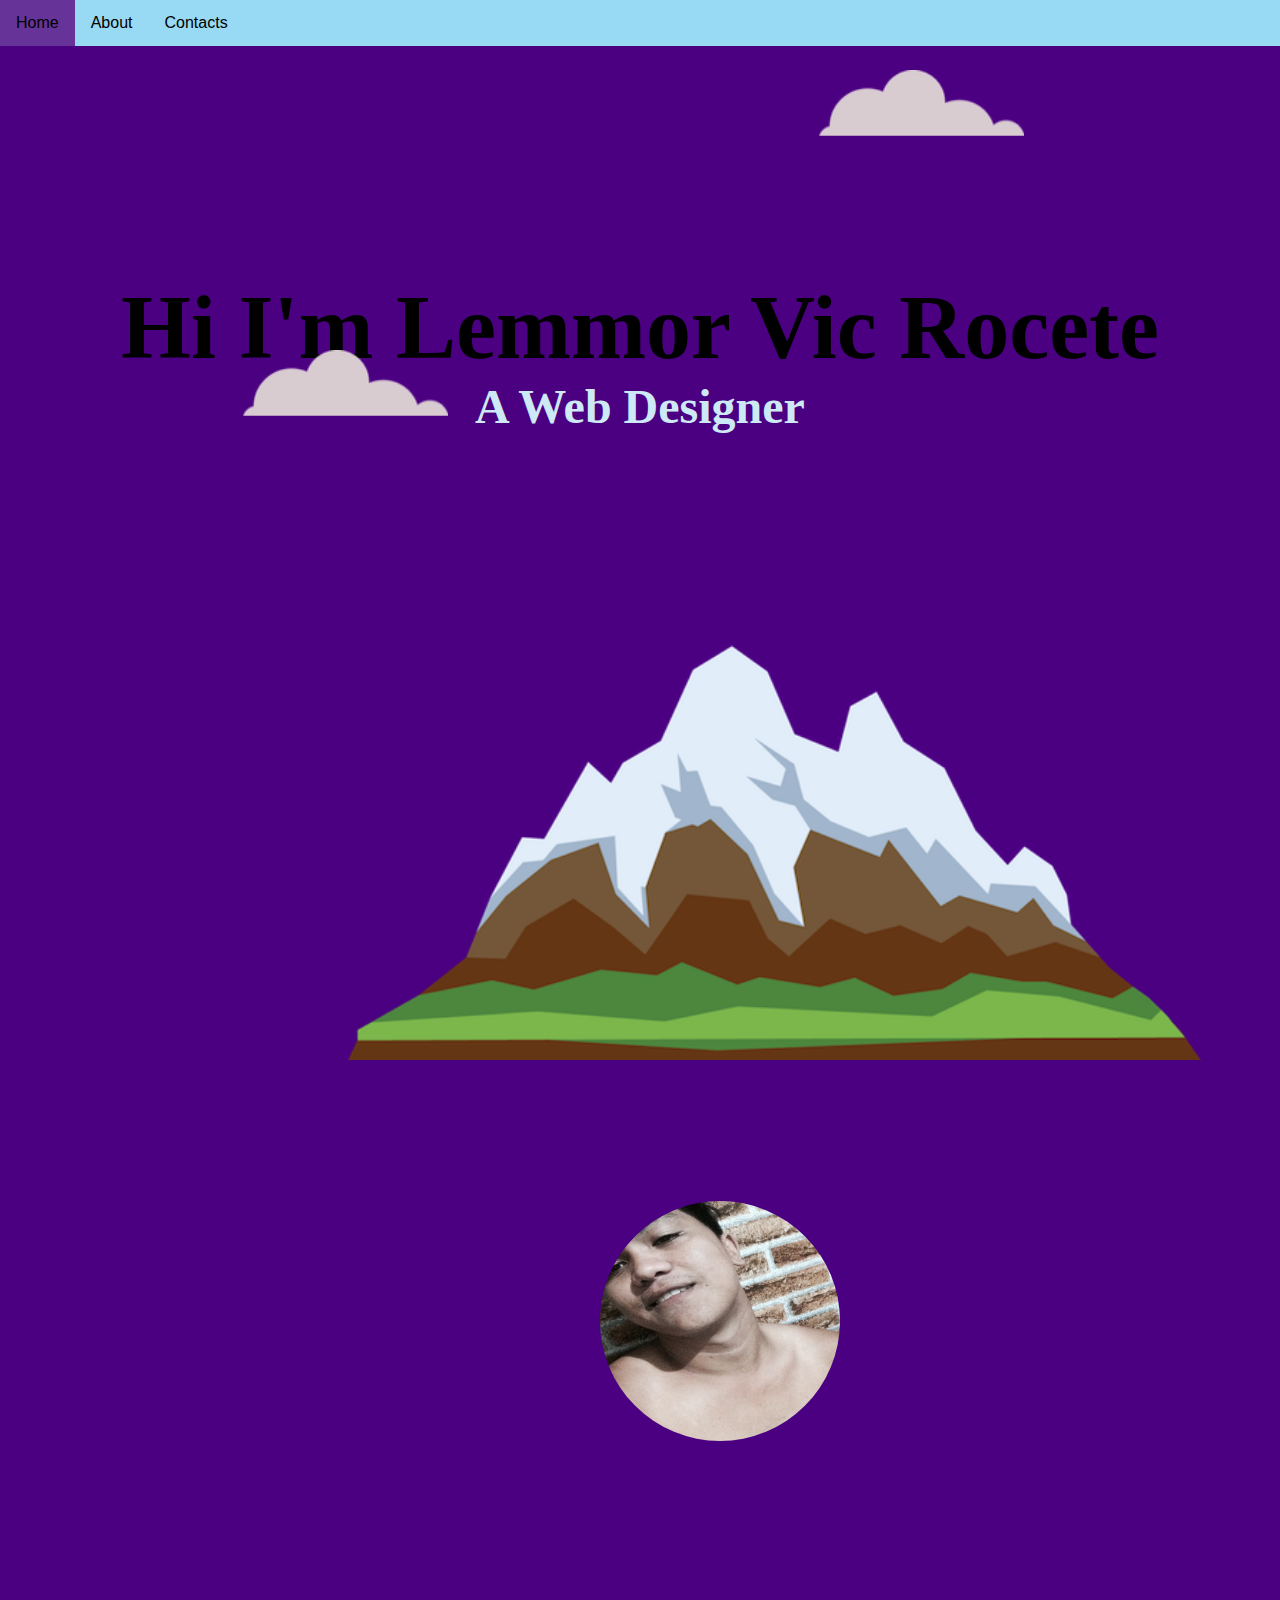
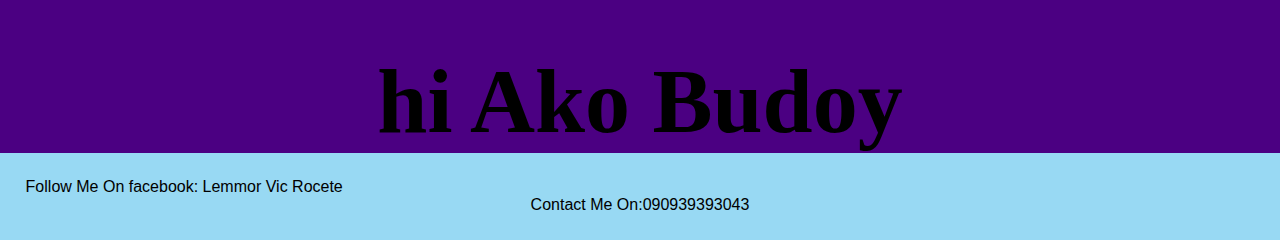
==== index.html @ ca161ac2 "mywebsite" ====
<!DOCTYPE html>
<html lang="en">
<head>
    <meta charset="UTF-8">
    <meta name="viewport" content="width=device-width, initial-scale=1.0">
    <meta http-equiv="X-UA-Compatible" content="ie=edge">
    <title>My Profile</title>
    <link rel="stylesheet" href="css/stylesheet.css">
</head>

<body id="body" >
    <nav>
    <ul>
    <li class="active" ><a href="">Home</a></li>
    <li><a href="">About</a></li>
    <li><a href="">Contacts</a></li>
    </ul>
        
        <main>
    <header class="header" >
    <h1 id="myname" > Hi I'm Lemmor Vic Rocete</h1>
    <h2 class="header-sub" >A Web Designer </h2>
    <img class="cloud1" src="./Image/cloud.png" alt="">
    <img class="cloud2" src="./Image/cloud.png" alt="">
    <img class="mountain" src="./Image/mountain.png" alt="">
    </header>
    <section class="profile" >
    <img class="profile" src="./Image/IMG_1668.JPG" alt="">

</section>
    <h1 class="kulitan">hi Ako Budoy</h1>
  
    <footer id="footer" >
    <p id="follow" >Follow Me On facebook: Lemmor Vic Rocete</p>
    <p id="Contact"> Contact Me On:090939393043</p>

    </footer>
    
</html>
---- css/stylesheet.css ----
@keyframes cloud-top{
    0%{
        opacity: 0;
        transform: translate(95vw);
    
    }
    100%{
        opacity: 1;
        transform: translate(-95vw) ;
    }    
}
@keyframes cloud-bottom{
    0%{
        opacity: 0;
        transform: translate(-95vw);
    
    }
    100%{
        opacity: 1;
        transform: translate(95vw) ;
    }    
}

@font-face{
    src: url(./fonts/Merriweather-Regular.ttf);
    font-family: Merriweatther;
    
}

@font-face{
    src: url(./fonts/Montserrat-Regular.ttf);
    font-family: Montserrat;
}
@font-face{
    src: url(./fonts/Sacramento-Regular.ttf);
    font-family: Sacramento;
}









.active{
    background-color: rebeccapurple;

}

* {
    margin: 0;
    padding: 0;
}



body{
    background-color: indigo; 
    border: 0px;

}
.cloud1{
    position: absolute;
    top: 70px;
    right: 20%;
    clear: both;
    width: 16%;
    animation: cloud-top 14s infinite linear ;
    
    
}
.cloud2{
    position: absolute;
    top: 350px ;
    left: 19%;
    clear: both;
    width: 16%;
    animation: cloud-bottom 14s infinite linear;
}


h1{
    text-align: center;  
    color: black;
    margin-top: 18%;
    font-family: Sacramento ;
    font-size: 90px;
    
}
h2{
    text-align: center;  
    color: black;
    font-family: sans-serif;
}
.header-sub{
    font-family: Montserrat ;
    font-size: 3rem;
    color: rgb(205, 233, 245);
}

li{
    float: left;
}
li a{
    display: block;
    color: black;
    text-align: center;
    padding:  14px 16px;
    text-decoration: none;
    font-family: sans-serif;
}
.mountain
{
     width: 95vh;
     margin-top: 9%;
     margin-left: 27%;
}
p{
    text-align: center;   
    color: black;
    font-family: sans-serif;
}
.profile{
    margin-top: 9%;
    margin-left: 10.5%;
    border-radius: 50%;
    width: 20%;
    position: relative;
    left: 29%;
    
}
.profile{
    width: 15rem;
    height: 15rem;
    border-radius: 100%;
    
    
}
#skills{
    margin-top: 7%;
    text-align: center;  
    color: black;
    font-family: sans-serif;
}

ul{
    list-style: none;
    margin: 0;
    padding: 0;
    overflow: hidden;
    background-color: rgb(152, 217, 243);
    position: sticky;
    top: 0;
}

#footer{
   background-color: rgb(152, 217, 243) ;
   padding: 2%;
}
#follow{
    text-align: left
   
    
}
#contact{
    text-align: left
   
    
}
h3{
    font-size: 200px;
    font-family: sacramento;
    margin-top: 200px;
    text-align: center;
}
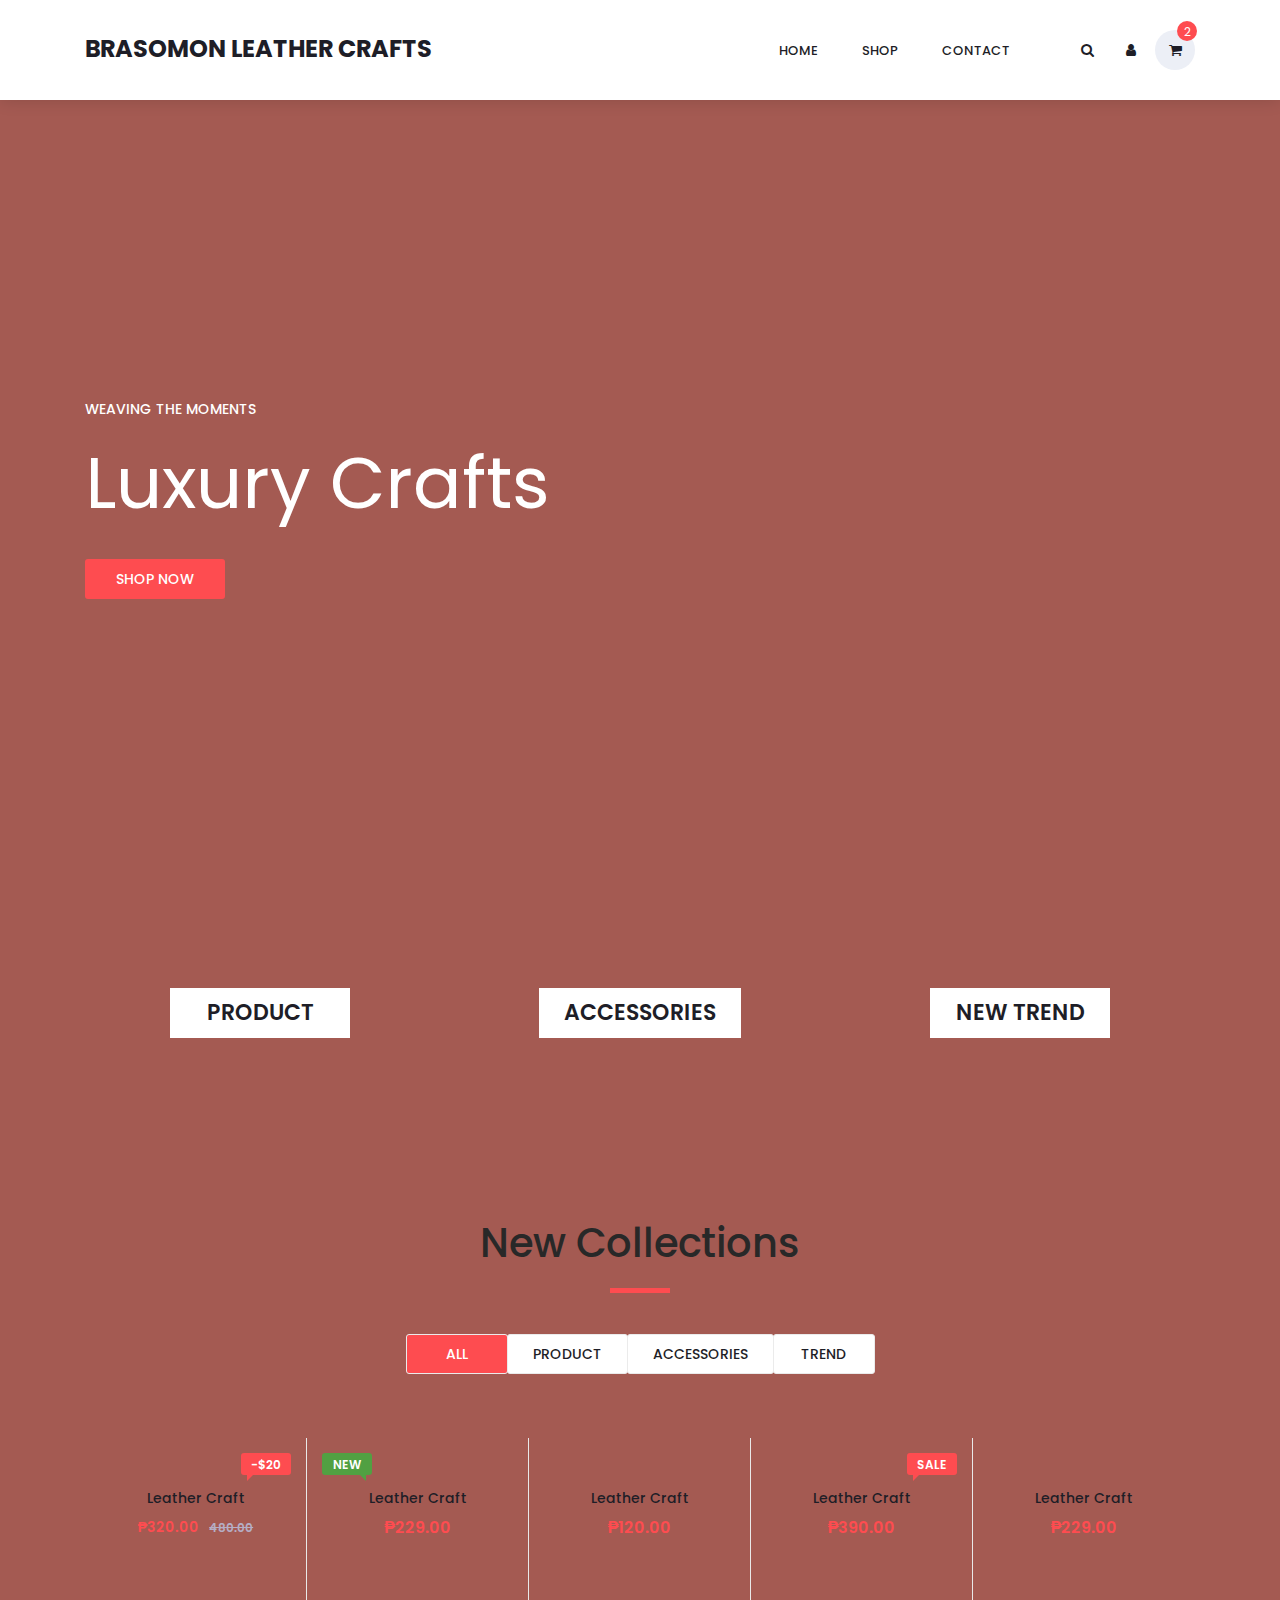
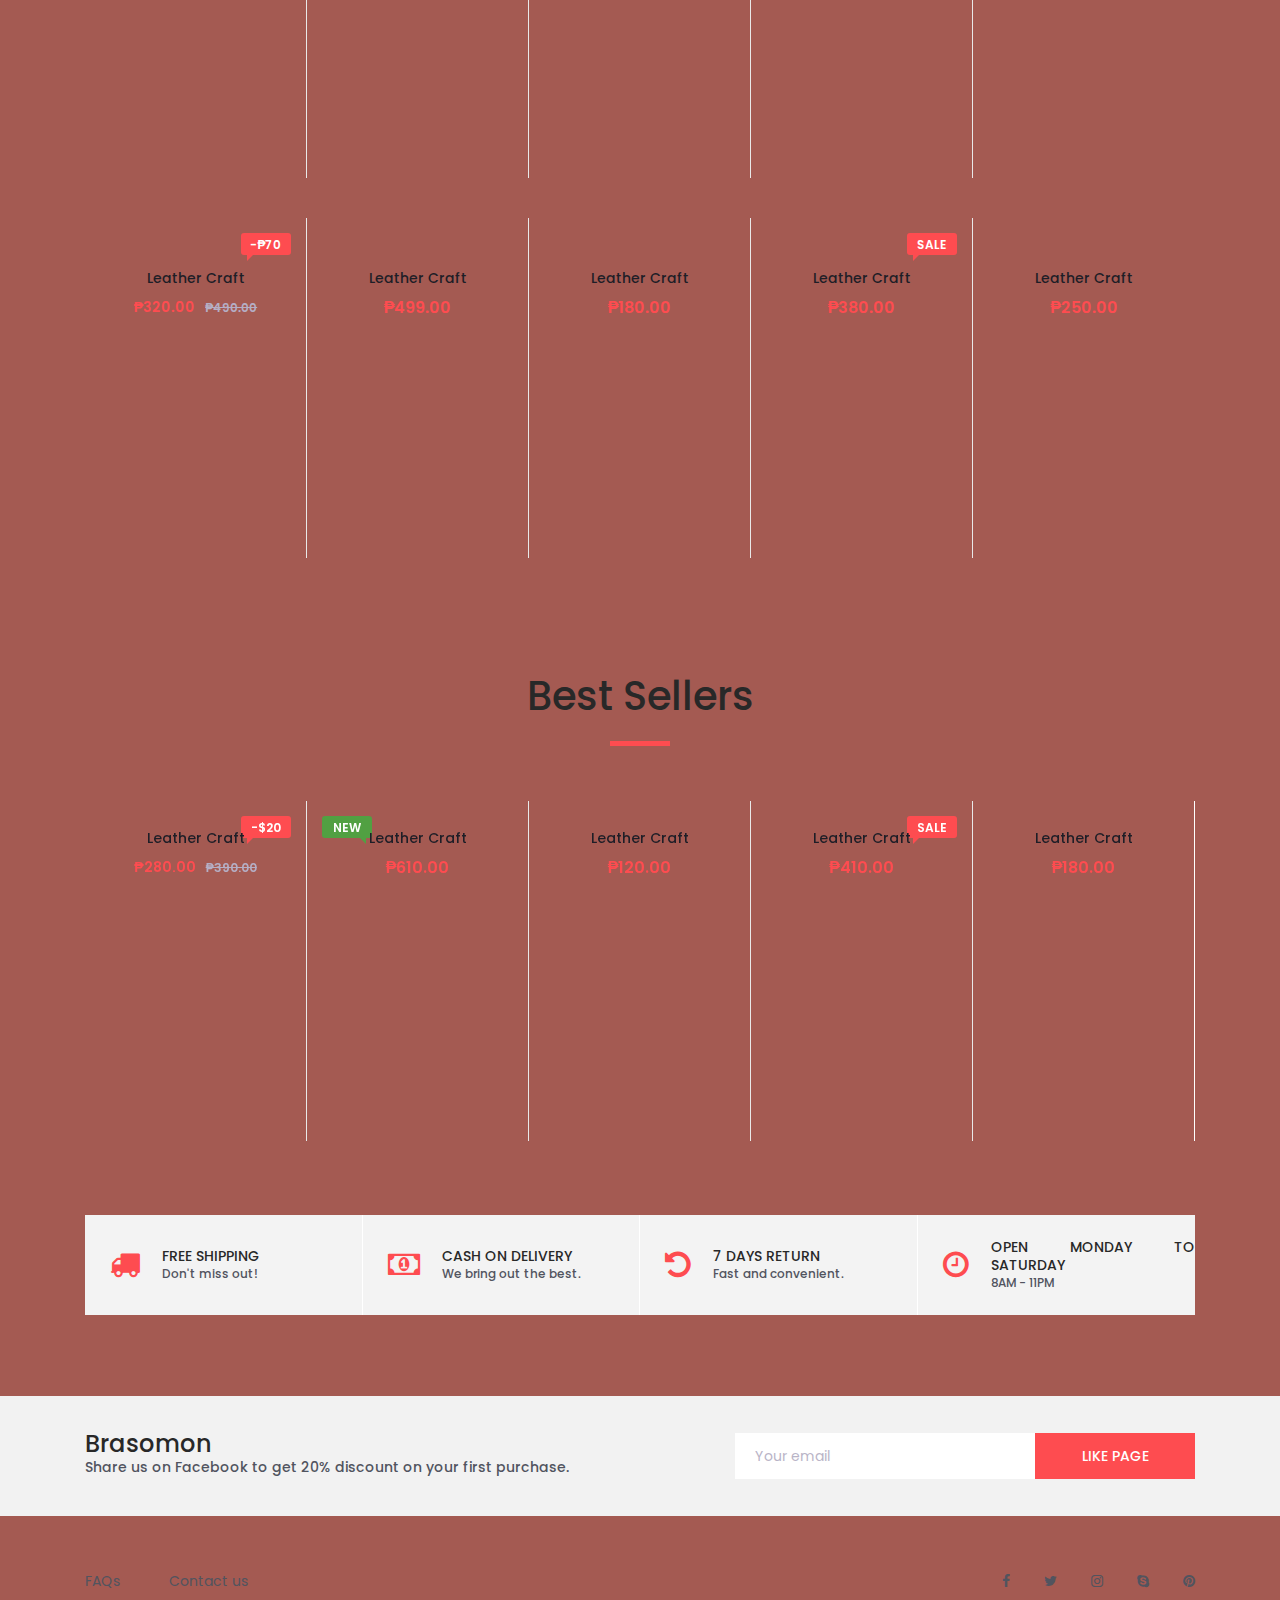
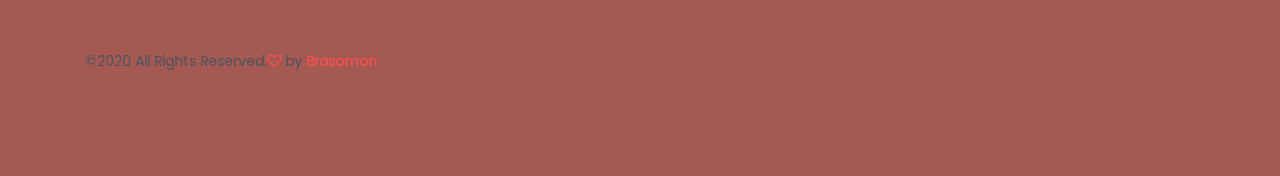
==== commit 8e53531b: "Add files via upload" ====
--- a/index.html
+++ b/index.html
@@ -1,39 +1,690 @@
-<!DOCTYPE html>
-<html lang="en">
-<head>
-    <meta charset="UTF-8">
-    <meta name="viewport" content="width=device-width, initial-scale=1.0">
-    <meta http-equiv="X-UA-Compatible" content="ie=edge">
-    <title>My Profile</title>
-    <link rel="stylesheet" href="css/stylesheet.css">
-</head>
-
-<body id="body" >
-    <nav>
-    <ul>
-    <li class="active" ><a href="">Home</a></li>
-    <li><a href="">About</a></li>
-    <li><a href="">Contacts</a></li>
-    </ul>
-        
-        <main>
-    <header class="header" >
-    <h1 id="myname" > Hi I'm Lemmor Vic Rocete</h1>
-    <h2 class="header-sub" >A Web Designer </h2>
-    <img class="cloud1" src="./Image/cloud.png" alt="">
-    <img class="cloud2" src="./Image/cloud.png" alt="">
-    <img class="mountain" src="./Image/mountain.png" alt="">
-    </header>
-    <section class="profile" >
-    <img class="profile" src="./Image/IMG_1668.JPG" alt="">
-
-</section>
-    <h1 class="kulitan">hi Ako Budoy</h1>
-  
-    <footer id="footer" >
-    <p id="follow" >Follow Me On facebook: Lemmor Vic Rocete</p>
-    <p id="Contact"> Contact Me On:090939393043</p>
-
-    </footer>
-    
-</html>+<!DOCTYPE html>
+<html lang="en">
+<head>
+<title>Brasomon Leather Crafts</title>
+<meta charset="utf-8">
+<meta http-equiv="X-UA-Compatible" content="IE=edge">
+<meta name="description" content="Colo Shop Template">
+<meta name="viewport" content="width=device-width, initial-scale=1">
+<link rel="stylesheet" type="text/css" href="styles/bootstrap4/bootstrap.min.css">
+<link href="plugins/font-awesome-4.7.0/css/font-awesome.min.css" rel="stylesheet" type="text/css">
+<link rel="stylesheet" type="text/css" href="plugins/OwlCarousel2-2.2.1/owl.carousel.css">
+<link rel="stylesheet" type="text/css" href="plugins/OwlCarousel2-2.2.1/owl.theme.default.css">
+<link rel="stylesheet" type="text/css" href="plugins/OwlCarousel2-2.2.1/animate.css">
+<link rel="stylesheet" type="text/css" href="styles/main_styles.css">
+<link rel="stylesheet" type="text/css" href="styles/responsive.css">
+</head>
+
+<body>
+
+
+
+	<!-- Header -->
+
+	<header class="header trans_300">
+
+		<!-- Top Navigation -->
+
+				
+		
+
+								<!-- Currency / Language / My Account -->
+
+									</a>
+									<ul class="account_selection">
+										<li><a href="#"><i class="fa fa-sign-in" aria-hidden="true"></i>Sign In</a></li>
+										<li><a href="#"><i class="fa fa-user-plus" aria-hidden="true"></i>Register</a></li>
+									</ul>
+								</li>
+							</ul>
+						</div>
+					</div>
+				</div>
+			</div>
+		</div>
+
+		<!-- Main Navigation -->
+
+		<div class="main_nav_container">
+			<div class="container">
+				<div class="row">
+					<div class="col-lg-12 text-right">
+						<div class="logo_container">
+							<a href="#">Brasomon Leather Crafts</a>
+						</div>
+						<nav class="navbar">
+							<ul class="navbar_menu">
+								<li><a href="index.html">home</a></li>
+								<li><a href="categories.html">shop</a></li>
+								<li><a href="contact.html">contact</a></li>
+							</ul>
+							<ul class="navbar_user">
+								<li><a href="#"><i class="fa fa-search" aria-hidden="true"></i></a></li>
+								<li><a href="#"><i class="fa fa-user" aria-hidden="true"></i></a></li>
+								<li class="checkout">
+									<a href="#">
+										<i class="fa fa-shopping-cart" aria-hidden="true"></i>
+										<span id="checkout_items" class="checkout_items">2</span>
+									</a>
+								</li>
+							</ul>
+							<div class="hamburger_container">
+								<i class="fa fa-bars" aria-hidden="true"></i>
+							</div>
+						</nav>
+					</div>
+				</div>
+			</div>
+		</div>
+
+	</header>
+
+	<div class="fs_menu_overlay"></div>
+	<div class="hamburger_menu">
+		<div class="hamburger_close"><i class="fa fa-times" aria-hidden="true"></i></div>
+		<div class="hamburger_menu_content text-right">
+			<ul class="menu_top_nav">
+				<li class="menu_item has-children">
+					<a href="#">
+						php
+						<i class="fa fa-angle-down"></i>
+					</a>
+					<ul class="menu_selection">
+						<li><a href="#">cad</a></li>
+						<li><a href="#">aud</a></li>
+						<li><a href="#">eur</a></li>
+						<li><a href="#">gbp</a></li>
+					</ul>
+				</li>
+				<li class="menu_item has-children">
+					<a href="#">
+						English
+						<i class="fa fa-angle-down"></i>
+					</a>
+					<ul class="menu_selection">
+						<li><a href="#">French</a></li>
+						<li><a href="#">Italian</a></li>
+						<li><a href="#">German</a></li>
+						<li><a href="#">Spanish</a></li>
+					</ul>
+				</li>
+				<li class="menu_item has-children">
+					<a href="#">
+						My Account
+						<i class="fa fa-angle-down"></i>
+					</a>
+					<ul class="menu_selection">
+						<li><a href="#"><i class="fa fa-sign-in" aria-hidden="true"></i>Sign In</a></li>
+						<li><a href="#"><i class="fa fa-user-plus" aria-hidden="true"></i>Register</a></li>
+					</ul>
+				</li>
+				<li class="menu_item"><a href="index.html">home</a></li>
+				<li class="menu_item"><a href="categories.html">shop</a></li>
+				<li class="menu_item"><a href="contact.html">contact</a></li>
+			</ul>
+		</div>
+	</div>
+
+	<!-- Slider -->
+
+	<div class="main_slider" style="background-image:url">
+		<div class="container fill_height">
+			<div class="row align-items-center fill_height">
+				<div class="col">
+					<div class="main_slider_content">
+						<h6>Weaving the moments</h6>
+						<h1>Luxury Crafts</h1>
+						<div class="red_button shop_now_button"><a href="#">Shop now</a></div>
+					</div>
+				</div>
+			</div>
+		</div>
+	</div>
+
+	<!-- Banner -->
+
+	<div class="banner">
+		<div class="container">
+			<div class="row">
+				<div class="col-md-4">
+					<div class="banner_item align-items-center" style="background-image:url(images/hiy.jpg)">
+						<div class="banner_category">
+							<a href="categories.html">Product</a>
+						</div>
+					</div>
+				</div>
+				<div class="col-md-4">
+					<div class="banner_item align-items-center" style="background-image:url(images/hoy.jpg)">
+						<div class="banner_category">
+							<a href="categories.html">Accessories</a>
+						</div>
+					</div>
+				</div>
+				<div class="col-md-4">
+					<div class="banner_item align-items-center" style="background-image:url(images/product21.jpg)">
+						<div class="banner_category">
+							<a href="categories.html">New Trend</a>
+						</div>
+					</div>
+				</div>
+			</div>
+		</div>
+	</div>
+
+	<!-- New Arrivals -->
+
+	<div class="new_arrivals">
+		<div class="container">
+			<div class="row">
+				<div class="col text-center">
+					<div class="section_title new_arrivals_title">
+						<h2>New Collections</h2>
+					</div>
+				</div>
+			</div>
+			<div class="row align-items-center">
+				<div class="col text-center">
+					<div class="new_arrivals_sorting">
+						<ul class="arrivals_grid_sorting clearfix button-group filters-button-group">
+							<li class="grid_sorting_button button d-flex flex-column justify-content-center align-items-center active is-checked" data-filter="*">all</li>
+							<li class="grid_sorting_button button d-flex flex-column justify-content-center align-items-center" data-filter=".women">product</li>
+							<li class="grid_sorting_button button d-flex flex-column justify-content-center align-items-center" data-filter=".accessories">accessories</li>
+							<li class="grid_sorting_button button d-flex flex-column justify-content-center align-items-center" data-filter=".men">trend</li>
+						</ul>
+					</div>
+				</div>
+			</div>
+			<div class="row">
+				<div class="col">
+					<div class="product-grid" data-isotope='{ "itemSelector": ".product-item", "layoutMode": "fitRows" }'>
+
+						<!-- Product 1 -->
+
+						<div class="product-item men">
+							<div class="product discount product_filter">
+								<div class="product_image">
+									<img src="images/product18.jpg" alt="">
+								</div>
+								<div class="favorite favorite_left"></div>
+								<div class="product_bubble product_bubble_right product_bubble_red d-flex flex-column align-items-center"><span>-$20</span></div>
+								<div class="product_info">
+									<h6 class="product_name"><a href="single.html">Leather Craft</a></h6>
+									<div class="product_price">₱320.00<span>480.00</span></div>
+								</div>
+							</div>
+							<div class="red_button add_to_cart_button"><a href="#">Add to Cart</a></div>
+						</div>
+
+						<!-- Product 2 -->
+
+						<div class="product-item women">
+							<div class="product product_filter">
+								<div class="product_image">
+									<img src="images/product25.jpg" alt="">
+								</div>
+								<div class="favorite"></div>
+								<div class="product_bubble product_bubble_left product_bubble_green d-flex flex-column align-items-center"><span>new</span></div>
+								<div class="product_info">
+									<h6 class="product_name"><a href="single.html">Leather Craft</a></h6>
+									<div class="product_price">₱229.00</div>
+								</div>
+							</div>
+							<div class="red_button add_to_cart_button"><a href="#">Add to Cart</a></div>
+						</div>
+
+						<!-- Product 3 -->
+
+						<div class="product-item women">
+							<div class="product product_filter">
+								<div class="product_image">
+									<img src="images/product24.jpg" alt="">
+								</div>
+								<div class="favorite"></div>
+								<div class="product_info">
+									<h6 class="product_name"><a href="single.html">Leather Craft</a></h6>
+									<div class="product_price">₱120.00</div>
+								</div>
+							</div>
+							<div class="red_button add_to_cart_button"><a href="#">Add to Cart</a></div>
+						</div>
+
+						<!-- Product 4 -->
+
+						<div class="product-item accessories">
+							<div class="product product_filter">
+								<div class="product_image">
+									<img src="images/product12.jpg" alt="">
+								</div>
+								<div class="product_bubble product_bubble_right product_bubble_red d-flex flex-column align-items-center"><span>sale</span></div>
+								<div class="favorite favorite_left"></div>
+								<div class="product_info">
+									<h6 class="product_name"><a href="single.html">Leather Craft</a></h6>
+									<div class="product_price">₱390.00</div>
+								</div>
+							</div>
+							<div class="red_button add_to_cart_button"><a href="#">Add to Cart</a></div>
+						</div>
+
+						<!-- Product 5 -->
+
+						<div class="product-item women men">
+							<div class="product product_filter">
+								<div class="product_image">
+									<img src="images/product29.jpg" alt="">
+								</div>
+								<div class="favorite"></div>
+								<div class="product_info">
+									<h6 class="product_name"><a href="single.html">Leather Craft</a></h6>
+									<div class="product_price">₱229.00</div>
+								</div>
+							</div>
+							<div class="red_button add_to_cart_button"><a href="#">add to cart</a></div>
+						</div>
+
+						<!-- Product 6 -->
+
+						<div class="product-item accessories">
+							<div class="product discount product_filter">
+								<div class="product_image">
+									<img src="images/product27.jpg" alt="">
+								</div>
+								<div class="favorite favorite_left"></div>
+								<div class="product_bubble product_bubble_right product_bubble_red d-flex flex-column align-items-center"><span>-₱70</span></div>
+								<div class="product_info">
+									<h6 class="product_name"><a href="#single.html">Leather Craft</a></h6>
+									<div class="product_price">₱320.00<span>₱490.00</span></div>
+								</div>
+							</div>
+							<div class="red_button add_to_cart_button"><a href="#">Add to Cart</a></div>
+						</div>
+
+						<!-- Product 7 -->
+
+						<div class="product-item women">
+							<div class="product product_filter">
+								<div class="product_image">
+									<img src="images/product28.jpg" alt="">
+								</div>
+								<div class="favorite"></div>
+								<div class="product_info">
+									<h6 class="product_name"><a href="single.html">Leather Craft</a></h6>
+									<div class="product_price">₱499.00</div>
+								</div>
+							</div>
+							<div class="red_button add_to_cart_button"><a href="#">Add to Cart</a></div>
+						</div>
+
+						<!-- Product 8 -->
+
+						<div class="product-item accessories">
+							<div class="product product_filter">
+								<div class="product_image">
+									<img src="images/product29.jpg" alt="">
+								</div>
+								<div class="favorite"></div>
+								<div class="product_info">
+									<h6 class="product_name"><a href="single.html">Leather Craft</a></h6>
+									<div class="product_price">₱180.00</div>
+								</div>
+							</div>
+							<div class="red_button add_to_cart_button"><a href="#">Add to Cart</a></div>
+						</div>
+
+						<!-- Product 9 -->
+
+						<div class="product-item men">
+							<div class="product product_filter">
+								<div class="product_image">
+									<img src="images/product3.jpg" alt="">
+								</div>
+								<div class="product_bubble product_bubble_right product_bubble_red d-flex flex-column align-items-center"><span>sale</span></div>
+								<div class="favorite favorite_left"></div>
+								<div class="product_info">
+									<h6 class="product_name"><a href="single.html">Leather Craft</a></h6>
+									<div class="product_price">₱380.00</div>
+								</div>
+							</div>
+							<div class="red_button add_to_cart_button"><a href="#">Add to Cart</a></div>
+						</div>
+
+						<!-- Product 10 -->
+
+						<div class="product-item men">
+							<div class="product product_filter">
+								<div class="product_image">
+									<img src="images/product30.jpg" alt="">
+								</div>
+								<div class="favorite"></div>
+								<div class="product_info">
+									<h6 class="product_name"><a href="single.html">Leather Craft</a></h6>
+									<div class="product_price">₱250.00</div>
+								</div>
+							</div>
+							<div class="red_button add_to_cart_button"><a href="#">Add to Cart</a></div>
+						</div>
+					</div>
+				</div>
+			</div>
+		</div>
+	</div>
+	<!-- Best Sellers -->
+
+	<div class="best_sellers">
+		<div class="container">
+			<div class="row">
+				<div class="col text-center">
+					<div class="section_title new_arrivals_title">
+						<h2>Best Sellers</h2>
+					</div>
+				</div>
+			</div>
+			<div class="row">
+				<div class="col">
+					<div class="product_slider_container">
+						<div class="owl-carousel owl-theme product_slider">
+
+							<!-- Slide 1 -->
+
+							<div class="owl-item product_slider_item">
+								<div class="product-item">
+									<div class="product discount">
+										<div class="product_image">
+											<img src="images/product31.jpg" alt="">
+										</div>
+										<div class="favorite favorite_left"></div>
+										<div class="product_bubble product_bubble_right product_bubble_red d-flex flex-column align-items-center"><span>-$20</span></div>
+										<div class="product_info">
+											<h6 class="product_name"><a href="single.html">Leather Craft</a></h6>
+											<div class="product_price">₱280.00<span>₱390.00</span></div>
+										</div>
+									</div>
+								</div>
+							</div>
+
+							<!-- Slide 2 -->
+
+							<div class="owl-item product_slider_item">
+								<div class="product-item women">
+									<div class="product">
+										<div class="product_image">
+											<img src="images/product32.jpg" alt="">
+										</div>
+										<div class="favorite"></div>
+										<div class="product_bubble product_bubble_left product_bubble_green d-flex flex-column align-items-center"><span>new</span></div>
+										<div class="product_info">
+											<h6 class="product_name"><a href="single.html">Leather Craft</a></h6>
+											<div class="product_price">₱610.00</div>
+										</div>
+									</div>
+								</div>
+							</div>
+
+							<!-- Slide 3 -->
+
+							<div class="owl-item product_slider_item">
+								<div class="product-item women">
+									<div class="product">
+										<div class="product_image">
+											<img src="images/product33.jpg" alt="">
+										</div>
+										<div class="favorite"></div>
+										<div class="product_info">
+											<h6 class="product_name"><a href="single.html">Leather Craft</a></h6>
+											<div class="product_price">₱120.00</div>
+										</div>
+									</div>
+								</div>
+							</div>
+
+							<!-- Slide 4 -->
+
+							<div class="owl-item product_slider_item">
+								<div class="product-item accessories">
+									<div class="product">
+										<div class="product_image">
+											<img src="images/product34.jpg" alt="">
+										</div>
+										<div class="product_bubble product_bubble_right product_bubble_red d-flex flex-column align-items-center"><span>sale</span></div>
+										<div class="favorite favorite_left"></div>
+										<div class="product_info">
+											<h6 class="product_name"><a href="single.html">Leather Craft</a></h6>
+											<div class="product_price">₱410.00</div>
+										</div>
+									</div>
+								</div>
+							</div>
+
+							<!-- Slide 5 -->
+
+							<div class="owl-item product_slider_item">
+								<div class="product-item women men">
+									<div class="product">
+										<div class="product_image">
+											<img src="images/product35.jpg" alt="">
+										</div>
+										<div class="favorite"></div>
+										<div class="product_info">
+											<h6 class="product_name"><a href="single.html">Leather Craft</a></h6>
+											<div class="product_price">₱180.00</div>
+										</div>
+									</div>
+								</div>
+							</div>
+
+							<!-- Slide 6 -->
+
+							<div class="owl-item product_slider_item">
+								<div class="product-item accessories">
+									<div class="product discount">
+										<div class="product_image">
+											<img src="images/product36.jpg" alt="">
+										</div>
+										<div class="favorite favorite_left"></div>
+										<div class="product_bubble product_bubble_right product_bubble_red d-flex flex-column align-items-center"><span>-₱70</span></div>
+										<div class="product_info">
+											<h6 class="product_name"><a href="single.html">Leather Craft</a></h6>
+											<div class="product_price">₱520.00<span>₱590.00</span></div>
+										</div>
+									</div>
+								</div>
+							</div>
+
+							<!-- Slide 7 -->
+
+							<div class="owl-item product_slider_item">
+								<div class="product-item women">
+									<div class="product">
+										<div class="product_image">
+											<img src="images/product37.jpg" alt="">
+										</div>
+										<div class="favorite"></div>
+										<div class="product_info">
+											<h6 class="product_name"><a href="single.html">Leather Craft</a></h6>
+											<div class="product_price">₱610.00</div>
+										</div>
+									</div>
+								</div>
+							</div>
+
+							<!-- Slide 8 -->
+
+							<div class="owl-item product_slider_item">
+								<div class="product-item accessories">
+									<div class="product">
+										<div class="product_image">
+											<img src="images/product38.jpg" alt="">
+										</div>
+										<div class="favorite"></div>
+										<div class="product_info">
+											<h6 class="product_name"><a href="single.html">Leather Craft</a></h6>
+											<div class="product_price">₱120.00</div>
+										</div>
+									</div>
+								</div>
+							</div>
+
+							<!-- Slide 9 -->
+
+							<div class="owl-item product_slider_item">
+								<div class="product-item men">
+									<div class="product">
+										<div class="product_image">
+											<img src="images/product4.jpg" alt="">
+										</div>
+										<div class="product_bubble product_bubble_right product_bubble_red d-flex flex-column align-items-center"><span>sale</span></div>
+										<div class="favorite favorite_left"></div>
+										<div class="product_info">
+											<h6 class="product_name"><a href="single.html">Leather Craft</a></h6>
+											<div class="product_price">₱190.00</div>
+										</div>
+									</div>
+								</div>
+							</div>
+
+							<!-- Slide 10 -->
+
+							<div class="owl-item product_slider_item">
+								<div class="product-item men">
+									<div class="product">
+										<div class="product_image">
+											<img src="images/product42.jpg" alt="">
+										</div>
+										<div class="favorite"></div>
+										<div class="product_info">
+											<h6 class="product_name"><a href="single.html">Leather Craft</a></h6>
+											<div class="product_price">₱230.00</div>
+										</div>
+									</div>
+								</div>
+							</div>
+						</div>
+
+						<!-- Slider Navigation -->
+
+						<div class="product_slider_nav_left product_slider_nav d-flex align-items-center justify-content-center flex-column">
+							<i class="fa fa-chevron-left" aria-hidden="true"></i>
+						</div>
+						<div class="product_slider_nav_right product_slider_nav d-flex align-items-center justify-content-center flex-column">
+							<i class="fa fa-chevron-right" aria-hidden="true"></i>
+						</div>
+					</div>
+				</div>
+			</div>
+		</div>
+	</div>
+
+	<!-- Benefit -->
+
+	<div class="benefit">
+		<div class="container">
+			<div class="row benefit_row">
+				<div class="col-lg-3 benefit_col">
+					<div class="benefit_item d-flex flex-row align-items-center">
+						<div class="benefit_icon"><i class="fa fa-truck" aria-hidden="true"></i></div>
+						<div class="benefit_content">
+							<h6>Free Shipping</h6>
+							<p>Don't miss out!</p>
+						</div>
+					</div>
+				</div>
+				<div class="col-lg-3 benefit_col">
+					<div class="benefit_item d-flex flex-row align-items-center">
+						<div class="benefit_icon"><i class="fa fa-money" aria-hidden="true"></i></div>
+						<div class="benefit_content">
+							<h6>Cash on Delivery</h6>
+							<p>We bring out the best.</p>
+						</div>
+					</div>
+				</div>
+				<div class="col-lg-3 benefit_col">
+					<div class="benefit_item d-flex flex-row align-items-center">
+						<div class="benefit_icon"><i class="fa fa-undo" aria-hidden="true"></i></div>
+						<div class="benefit_content">
+							<h6>7 days return</h6>
+							<p>Fast and convenient.</p>
+						</div>
+					</div>
+				</div>
+				<div class="col-lg-3 benefit_col">
+					<div class="benefit_item d-flex flex-row align-items-center">
+						<div class="benefit_icon"><i class="fa fa-clock-o" aria-hidden="true"></i></div>
+						<div class="benefit_content">
+							<h6>Open Monday to Saturday</h6>
+							<p>8AM - 11PM</p>
+						</div>
+					</div>
+				</div>
+			</div>
+		</div>
+	</div>
+
+	<!-- Newsletter -->
+
+	<div class="newsletter">
+		<div class="container">
+			<div class="row">
+				<div class="col-lg-6">
+					<div class="newsletter_text d-flex flex-column justify-content-center align-items-lg-start align-items-md-center text-center">
+						<h4>Brasomon</h4>
+						<p>Share us on Facebook to get 20% discount on your first purchase.</p>
+					</div>
+				</div>
+				<div class="col-lg-6">
+					<form action="post">
+						<div class="newsletter_form d-flex flex-md-row flex-column flex-xs-column align-items-center justify-content-lg-end justify-content-center">
+							<input id="newsletter_email" type="email" placeholder="Your email" required="required" data-error="Valid email is required.">
+							<button id="newsletter_submit" type="submit" class="newsletter_submit_btn trans_300" value="Submit">Like Page</button>
+						</div>
+					</form>
+				</div>
+			</div>
+		</div>
+	</div>
+
+	<!-- Footer -->
+
+	<footer class="footer">
+		<div class="container">
+			<div class="row">
+				<div class="col-lg-6">
+					<div class="footer_nav_container d-flex flex-sm-row flex-column align-items-center justify-content-lg-start justify-content-center text-center">
+						<ul class="footer_nav">
+							<li><a href="#">FAQs</a></li>
+							<li><a href="contact.html">Contact us</a></li>
+						</ul>
+					</div>
+				</div>
+				<div class="col-lg-6">
+					<div class="footer_social d-flex flex-row align-items-center justify-content-lg-end justify-content-center">
+						<ul>
+							<li><a href="https://www.facebook.com/profile.php?id=100009132915112"><i class="fa fa-facebook" aria-hidden="true"></i></a></li>
+							<li><a href="https://www.twitter.com/brasomonLc"><i class="fa fa-twitter" aria-hidden="true"></i></a></li>
+							<li><a href="https://www.instagram.com/BrasomonLtCrfts/"><i class="fa fa-instagram" aria-hidden="true"></i></a></li>
+							<li><a href="https://www.facebook.com/profile.php?id=100009143145412"><i class="fa fa-skype" aria-hidden="true"></i></a></li>
+							<li><a href="https://www.facebook.com/profile.php?id=100009216546546"><i class="fa fa-pinterest" aria-hidden="true"></i></a></li>
+						</ul>
+					</div>
+				</div>
+			</div>
+			<div class="row">
+				<div class="col-lg-12">
+					<div class="footer_nav_container">
+						<div class="cr">©2020 All Rights Reserved.<i class="fa fa-heart-o" aria-hidden="true"></i> by <a href="#">Brasomon</a></div>
+					</div>
+				</div>
+			</div>
+		</div>
+	</footer>
+
+</div>
+
+<script src="js/jquery-3.2.1.min.js"></script>
+<script src="styles/bootstrap4/popper.js"></script>
+<script src="styles/bootstrap4/bootstrap.min.js"></script>
+<script src="plugins/Isotope/isotope.pkgd.min.js"></script>
+<script src="plugins/OwlCarousel2-2.2.1/owl.carousel.js"></script>
+<script src="plugins/easing/easing.js"></script>
+<script src="js/custom.js"></script>
+</body>
+
+</html>
--- a/styles/main_styles.css
+++ b/styles/main_styles.css
@@ -0,0 +1,1689 @@
+@charset "utf-8";
+/* CSS Document */
+
+/******************************
+
+COLOR PALETTE
+
+
+
+
+[Table of Contents]
+
+1. Fonts
+2. Body and some general stuff
+3. Home
+	3.1 Currency
+	3.2 Language
+	3.3 Account
+	3.4 Main Navigation
+	3.5 Hamburger Menu
+	3.6 Logo
+	3.7 Main Slider
+4. Banner
+5. New Arrivals
+	5.1 New Arrivals Sorting
+	5.2 New Arrivals Products Grid
+6. Deal of the week
+7. Best Sellers
+	7.1 Slider Nav
+8. Benefit
+9. Blogs
+10. Newsletter
+11. Footer
+
+
+
+******************************/
+
+/***********
+1. Fonts
+***********/
+
+@import url('https://fonts.googleapis.com/css?family=Poppins:400,500,600,700,900');
+
+/*********************************
+2. Body and some general stuff
+*********************************/
+
+*
+{
+	margin: 0;
+	padding: 0;
+}
+body
+{
+	font-family: 'Poppins', sans-serif;
+	font-size: 14px;
+	line-height: 23px;
+	font-weight: 400;
+	background:#A45A52;
+	color: #1e1e27;
+	text-align: justify;
+}
+div
+{
+	display: block;
+	position: relative;
+	-webkit-box-sizing: border-box;
+    -moz-box-sizing: border-box;
+    box-sizing: border-box;
+}
+ul
+{
+	list-style: none;
+	margin-bottom: 0px;
+}
+p
+{
+	font-family: 'Poppins', sans-serif;
+	font-size: 14px;
+	line-height: 1.7;
+	font-weight: 500;
+	color: #989898;
+	-webkit-font-smoothing: antialiased;
+	-webkit-text-shadow: rgba(0,0,0,.01) 0 0 1px;
+	text-shadow: rgba(0,0,0,.01) 0 0 1px;
+}
+p a
+{
+	display: inline;
+	position: relative;
+	color: inherit;
+	border-bottom: solid 2px #fde0db;
+	-webkit-transition: all 200ms ease;
+	-moz-transition: all 200ms ease;
+	-ms-transition: all 200ms ease;
+	-o-transition: all 200ms ease;
+	transition: all 200ms ease;
+}
+a, a:hover, a:visited, a:active, a:link
+{
+	text-decoration: none;
+	-webkit-font-smoothing: antialiased;
+	-webkit-text-shadow: rgba(0,0,0,.01) 0 0 1px;
+	text-shadow: rgba(0,0,0,.01) 0 0 1px;
+}
+p a:active
+{
+	position: relative;
+	color: #FF6347;
+}
+p a:hover
+{
+	color: #FF6347;
+	background: #fde0db;
+}
+p a:hover::after
+{
+	opacity: 0.2;
+}
+::selection
+{
+	background: #fde0db;
+	color: #FF6347;
+}
+p::selection
+{
+	background: #fde0db;
+}
+h1{font-size: 72px;}
+h2{font-size: 40px;}
+h3{font-size: 28px;}
+h4{font-size: 24px;}
+h5{font-size: 16px;}
+h6{font-size: 14px;}
+h1, h2, h3, h4, h5, h6
+{
+	color: #282828;
+	-webkit-font-smoothing: antialiased;
+	-webkit-text-shadow: rgba(0,0,0,.01) 0 0 1px;
+	text-shadow: rgba(0,0,0,.01) 0 0 1px;
+}
+h1::selection,
+h2::selection,
+h3::selection,
+h4::selection,
+h5::selection,
+h6::selection
+{
+
+}
+::-webkit-input-placeholder
+{
+	font-size: 16px !important;
+	font-weight: 500;
+	color: #777777 !important;
+}
+:-moz-placeholder /* older Firefox*/
+{
+	font-size: 16px !important;
+	font-weight: 500;
+	color: #777777 !important;
+}
+::-moz-placeholder /* Firefox 19+ */
+{
+	font-size: 16px !important;
+	font-weight: 500;
+	color: #777777 !important;
+}
+:-ms-input-placeholder
+{
+	font-size: 16px !important;
+	font-weight: 500;
+	color: #777777 !important;
+}
+::input-placeholder
+{
+	font-size: 16px !important;
+	font-weight: 500;
+	color: #777777 !important;
+}
+.form-control
+{
+	color: #db5246;
+}
+section
+{
+	display: block;
+	position: relative;
+	box-sizing: border-box;
+}
+.clear
+{
+	clear: both;
+}
+.clearfix::before, .clearfix::after
+{
+	content: "";
+	display: table;
+}
+.clearfix::after
+{
+	clear: both;
+}
+.clearfix
+{
+	zoom: 1;
+}
+.float_left
+{
+	float: left;
+}
+.float_right
+{
+	float: right;
+}
+.trans_200
+{
+	-webkit-transition: all 200ms ease;
+	-moz-transition: all 200ms ease;
+	-ms-transition: all 200ms ease;
+	-o-transition: all 200ms ease;
+	transition: all 200ms ease;
+}
+.trans_300
+{
+	-webkit-transition: all 300ms ease;
+	-moz-transition: all 300ms ease;
+	-ms-transition: all 300ms ease;
+	-o-transition: all 300ms ease;
+	transition: all 300ms ease;
+}
+.trans_400
+{
+	-webkit-transition: all 400ms ease;
+	-moz-transition: all 400ms ease;
+	-ms-transition: all 400ms ease;
+	-o-transition: all 400ms ease;
+	transition: all 400ms ease;
+}
+.trans_500
+{
+	-webkit-transition: all 500ms ease;
+	-moz-transition: all 500ms ease;
+	-ms-transition: all 500ms ease;
+	-o-transition: all 500ms ease;
+	transition: all 500ms ease;
+}
+.fill_height
+{
+	height: 100%;
+}
+.super_container
+{
+	width: 100%;
+	overflow: hidden;
+}
+
+/*********************************
+3. Home
+*********************************/
+
+.header
+{
+	position: fixed;
+	top: 0;
+	left: 0;
+	width: 100%;
+	background: #FFFFFF;
+	z-index: 10;
+}
+.top_nav
+{
+	width: 100%;
+	height: 50px;
+	background: #1e1e27;
+}
+.top_nav_left
+{
+	height: 50px;
+	line-height: 50px;
+	font-size: 13px;
+	color: #b5aec4;
+	text-transform: uppercase;
+}
+
+/*********************************
+3.1 Currency
+*********************************/
+
+.currency
+{
+	display: inline-block;
+	position: relative;
+	min-width: 50px;
+	border-right: solid 1px #33333b;
+	padding-right: 20px;
+	padding-left: 20px;
+	text-align: center;
+	vertical-align: middle;
+	background: #1e1e27;
+}
+.currency > a
+{
+	display: block;
+	color: #b5aec4;
+	font-weight: 400;
+	height: 50px;
+	line-height: 50px;
+	font-size: 13px;
+	text-transform: uppercase;
+}
+.currency > a > i
+{
+	margin-left: 8px;
+}
+.currency:hover .currency_selection
+{
+	visibility: visible;
+	opacity: 1;
+	top: 100%;
+}
+.currency_selection
+{
+	display: block;
+	position: absolute;
+	right: 0;
+	top: 120%;
+	margin: 0;
+	width: 100%;
+	background: #FFFFFF;
+	visibility: hidden;
+	opacity: 0;
+	z-index: 1;
+	box-shadow: 0 0 25px rgba(63, 78, 100, 0.15);
+	-webkit-transition: opacity 0.3s ease;
+	-moz-transition: opacity 0.3s ease;
+	-ms-transition: opacity 0.3s ease;
+	-o-transition: opacity 0.3s ease;
+	transition: all 0.3s ease;
+}
+.currency_selection li
+{
+	padding-left: 10px;
+	padding-right: 10px;
+	line-height: 50px;
+}
+.currency_selection li a
+{
+	display: block;
+	color: #232530;
+	border-bottom: solid 1px #dddddd;
+	font-size: 13px;
+	text-transform: uppercase;
+	-webkit-transition: opacity 0.3s ease;
+	-moz-transition: opacity 0.3s ease;
+	-ms-transition: opacity 0.3s ease;
+	-o-transition: opacity 0.3s ease;
+	transition: all 0.3s ease;
+}
+.currency_selection li a:hover
+{
+	color: #b5aec4;
+}
+.currency_selection li:last-child a
+{
+	border-bottom: none;
+}
+
+/*********************************
+3.2 Language
+*********************************/
+
+.language
+{
+	display: inline-block;
+	position: relative;
+	min-width: 50px;
+	border-right: solid 1px #33333b;
+	padding-right: 20px;
+	padding-left: 20px;
+	text-align: center;
+	vertical-align: middle;
+	background: #1e1e27;
+}
+.language > a
+{
+	display: block;
+	color: #b5aec4;
+	font-weight: 400;
+	height: 50px;
+	line-height: 50px;
+	font-size: 13px;
+}
+.language > a > i
+{
+	margin-left: 8px;
+}
+.language:hover .language_selection
+{
+	visibility: visible;
+	opacity: 1;
+	top: 100%;
+}
+.language_selection
+{
+	display: block;
+	position: absolute;
+	right: 0;
+	top: 120%;
+	margin: 0;
+	width: 100%;
+	background: #FFFFFF;
+	visibility: hidden;
+	opacity: 0;
+	z-index: 1;
+	box-shadow: 0 0 25px rgba(63, 78, 100, 0.15);
+	-webkit-transition: opacity 0.3s ease;
+	-moz-transition: opacity 0.3s ease;
+	-ms-transition: opacity 0.3s ease;
+	-o-transition: opacity 0.3s ease;
+	transition: all 0.3s ease;
+}
+.language_selection li
+{
+	padding-left: 10px;
+	padding-right: 10px;
+	line-height: 50px;
+}
+.language_selection li a
+{
+	display: block;
+	color: #232530;
+	border-bottom: solid 1px #dddddd;
+	font-size: 13px;
+	-webkit-transition: opacity 0.3s ease;
+	-moz-transition: opacity 0.3s ease;
+	-ms-transition: opacity 0.3s ease;
+	-o-transition: opacity 0.3s ease;
+	transition: all 0.3s ease;
+}
+.language_selection li a:hover
+{
+	color: #b5aec4;
+}
+.language_selection li:last-child a
+{
+	border-bottom: none;
+}
+
+/*********************************
+3.3 Account
+*********************************/
+
+.account
+{
+	display: inline-block;
+	position: relative;
+	min-width: 50px;
+	padding-left: 20px;
+	text-align: center;
+	vertical-align: middle;
+	background: #1e1e27;
+}
+.account > a
+{
+	display: block;
+	color: #b5aec4;
+	font-weight: 400;
+	height: 50px;
+	line-height: 50px;
+	font-size: 13px;
+}
+.account > a > i
+{
+	margin-left: 8px;
+}
+.account:hover .account_selection
+{
+	visibility: visible;
+	opacity: 1;
+	top: 100%;
+}
+.account_selection
+{
+	display: block;
+	position: absolute;
+	right: 0;
+	top: 120%;
+	margin: 0;
+	width: 100%;
+	background: #FFFFFF;
+	visibility: hidden;
+	opacity: 0;
+	z-index: 1;
+	box-shadow: 0 0 25px rgba(63, 78, 100, 0.15);
+	-webkit-transition: opacity 0.3s ease;
+	-moz-transition: opacity 0.3s ease;
+	-ms-transition: opacity 0.3s ease;
+	-o-transition: opacity 0.3s ease;
+	transition: all 0.3s ease;
+}
+.account_selection li
+{
+	padding-left: 10px;
+	padding-right: 10px;
+	line-height: 50px;
+}
+.account_selection li a
+{
+	display: block;
+	color: #232530;
+	border-bottom: solid 1px #dddddd;
+	font-size: 14px;
+	-webkit-transition: all 0.3s ease;
+	-moz-transition: all 0.3s ease;
+	-ms-transition: all 0.3s ease;
+	-o-transition: all 0.3s ease;
+	transition: all 0.3s ease;
+}
+.account_selection li a:hover
+{
+	color: #b5aec4;
+}
+.account_selection li:last-child a
+{
+	border-bottom: none;
+}
+.account_selection li a i
+{
+	margin-right: 10px;
+}
+
+/*********************************
+3.4 Main Navigation
+*********************************/
+
+.main_nav_container
+{
+	width: 100%;
+	background: #FFFFFF;
+	box-shadow: 0 0 16px rgba(0, 0, 0, 0.15);
+}
+.navbar
+{
+	width: auto;
+	height: 100px;
+	float: right;
+	padding-left: 0px;
+	padding-right: 0px;
+}
+.navbar_menu li
+{
+	display: inline-block;
+}
+.navbar_menu li a
+{
+	display: block;
+	color: #1e1e27;
+	font-size: 13px;
+	font-weight: 500;
+	text-transform: uppercase;
+	padding: 20px;
+	-webkit-transition: color 0.3s ease;
+	-moz-transition: color 0.3s ease;
+	-ms-transition: color 0.3s ease;
+	-o-transition: color 0.3s ease;
+	transition: color 0.3s ease;
+}
+.navbar_menu li a:hover
+{
+	color: #b5aec4;
+}
+.navbar_user
+{
+	margin-left: 37px;
+}
+.navbar_user li
+{
+	display: inline-block;
+	text-align: center;
+}
+.navbar_user li a
+{
+	display: -webkit-box;
+	display: -moz-box;
+	display: -ms-flexbox;
+	display: -webkit-flex;
+	display: flex;
+	flex-direction: column;
+	justify-content: center;
+	align-items: center;
+	position: relative;
+	width: 40px;
+	height: 40px;
+	color: #1e1e27;
+	-webkit-transition: color 0.3s ease;
+	-moz-transition: color 0.3s ease;
+	-ms-transition: color 0.3s ease;
+	-o-transition: color 0.3s ease;
+	transition: color 0.3s ease;
+}
+.navbar_user li a:hover
+{
+	color: #b5aec4;
+}
+.checkout a
+{
+	background: #eceff6;
+	border-radius: 50%;
+}
+.checkout_items
+{
+	display: -webkit-box;
+	display: -moz-box;
+	display: -ms-flexbox;
+	display: -webkit-flex;
+	display: flex;
+	flex-direction: column;
+	justify-content: center;
+	align-items: center;
+	position: absolute;
+	top: -9px;
+	left: 22px;
+	width: 20px;
+	height: 20px;
+	border-radius: 50%;
+	background: #fe4c50;
+	font-size: 12px;
+	color: #FFFFFF;
+}
+
+/*********************************
+3.5 Hamburger Menu
+*********************************/
+
+.hamburger_container
+{
+	display: none;
+	margin-left: 40px;
+}
+.hamburger_container i
+{
+	font-size: 24px;
+	color: #1e1e27;
+	-webkit-transition: all 300ms ease;
+	-moz-transition: all 300ms ease;
+	-ms-transition: all 300ms ease;
+	-o-transition: all 300ms ease;
+	transition: all 300ms ease;
+}
+.hamburger_container:hover i
+{
+	color: #b5aec4;
+}
+.hamburger_menu
+{
+	position: fixed;
+	top: 0;
+	right: -400px;
+	width: 400px;
+	height: 100vh;
+	background: rgba(255,255,255,0.95);
+	z-index: 10;
+	-webkit-transition: all 300ms ease;
+	-moz-transition: all 300ms ease;
+	-ms-transition: all 300ms ease;
+	-o-transition: all 300ms ease;
+	transition: all 300ms ease;
+}
+.hamburger_menu.active
+{
+	right: 0;
+}
+.fs_menu_overlay
+{
+	position: fixed;
+	top: 0;
+	left: 0;
+	width: 100vw;
+	height: 100vh;
+	z-index: 9;
+	background: rgba(255,255,255,0);
+	pointer-events: none;
+	-webkit-transition: all 200ms ease;
+	-moz-transition: all 200ms ease;
+	-ms-transition: all 200ms ease;
+	-o-transition: all 200ms ease;
+	transition: all 200ms ease;
+}
+.hamburger_close
+{
+	position: absolute;
+	top: 26px;
+	right: 10px;
+	padding: 10px;
+	z-index: 1;
+}
+.hamburger_close i
+{
+	font-size: 24px;
+	color: #1e1e27;
+	-webkit-transition: all 300ms ease;
+	-moz-transition: all 300ms ease;
+	-ms-transition: all 300ms ease;
+	-o-transition: all 300ms ease;
+	transition: all 300ms ease;
+}
+.hamburger_close:hover i
+{
+	color: #b5aec4;
+}
+.hamburger_menu_content
+{
+	padding-top: 100px;
+	width: 100%;
+	height: 100%;
+	padding-right: 20px;
+}
+.menu_item
+{
+	display: block;
+	position: relative;
+	border-bottom: solid 1px #b5aec4;
+	vertical-align: middle;
+}
+.menu_item > a
+{
+	display: block;
+	color: #1e1e27;
+	font-weight: 500;
+	height: 50px;
+	line-height: 50px;
+	font-size: 14px;
+	text-transform: uppercase;
+}
+.menu_item > a:hover
+{
+	color: #b5aec4;
+}
+.menu_item > a > i
+{
+	margin-left: 8px;
+}
+.menu_item.active .menu_selection
+{
+	display: block;
+	visibility: visible;
+	opacity: 1;
+}
+.menu_selection
+{
+	margin: 0;
+	width: 100%;
+	max-height: 0;
+	overflow: hidden;
+	z-index: 1;
+	-webkit-transition: all 0.3s ease;
+	-moz-transition: all 0.3s ease;
+	-ms-transition: all 0.3s ease;
+	-o-transition: all 0.3s ease;
+	transition: all 0.3s ease;
+}
+.menu_selection li
+{
+	padding-left: 10px;
+	padding-right: 10px;
+	line-height: 50px;
+}
+.menu_selection li a
+{
+	display: block;
+	color: #232530;
+	border-bottom: solid 1px #dddddd;
+	font-size: 13px;
+	text-transform: uppercase;
+	-webkit-transition: opacity 0.3s ease;
+	-moz-transition: opacity 0.3s ease;
+	-ms-transition: opacity 0.3s ease;
+	-o-transition: opacity 0.3s ease;
+	transition: all 0.3s ease;
+}
+.menu_selection li a:hover
+{
+	color: #b5aec4;
+}
+.menu_selection li:last-child a
+{
+	border-bottom: none;
+}
+
+/*********************************
+3.6 Logo
+*********************************/
+
+.logo_container
+{
+	position: absolute;
+	top: 50%;
+	-webkit-transform: translateY(-50%);
+	-moz-transform: translateY(-50%);
+	-ms-transform: translateY(-50%);
+	-o-transform: translateY(-50%);
+	transform: translateY(-50%);
+	left: 15px;
+}
+.logo_container a
+{
+	font-size: 24px;
+	color: #1e1e27;
+	font-weight: 700;
+	text-transform: uppercase;
+}
+.logo_container a span
+{
+	color: #fe4c50;
+}
+
+/*********************************
+3.7 Main Slider
+*********************************/
+
+.main_slider
+{
+	width: 100%;
+	height: 700px;
+	background-repeat: no-repeat;
+	background-size: cover;
+	background-position: center center;
+	margin-top: 150px;
+}
+.main_slider_content
+{
+	width: 60%;
+}
+.main_slider_content h6
+{
+	font-weight: 500;
+	text-transform: uppercase;
+	margin-bottom: 29px;
+	color: white;
+}
+.main_slider_content h1
+{
+	font-weight: 400;
+	line-height: 1;
+	color: white;
+}
+.red_button
+{
+	display: -webkit-inline-box;
+	display: -moz-inline-box;
+	display: -ms-inline-flexbox;
+	display: -webkit-inline-flex;
+	display: inline-flex;
+	flex-direction: column;
+	justify-content: center;
+	align-items: center;
+	width: auto;
+	height: 40px;
+	background: #fe4c50;
+	border-radius: 3px;
+	-webkit-transition: all 0.3s ease;
+	-moz-transition: all 0.3s ease;
+	-ms-transition: all 0.3s ease;
+	-o-transition: all 0.3s ease;
+	transition: all 0.3s ease;
+}
+.red_button:hover
+{
+	background: #FE7C7F !important;
+}
+.red_button a
+{
+	display: block;
+	color: #FFFFFF;
+	text-transform: uppercase;
+	font-size: 14px;
+	font-weight: 500;
+	text-align: center;
+	line-height: 40px;
+	width: 100%;
+}
+.shop_now_button
+{
+	width: 140px;
+	margin-top: 32px;
+}
+
+/*********************************
+4. Banner
+*********************************/
+
+.banner
+{
+	width: 100%;
+	margin-top: 30px;
+}
+.banner_item
+{
+	display: -webkit-box;
+	display: -moz-box;
+	display: -ms-flexbox;
+	display: -webkit-flex;
+	display: flex;
+	flex-direction: column;
+	justify-content: center;
+	align-items: center;
+	height: 265px;
+	background-repeat: no-repeat;
+	background-size: cover;
+	background-position: center center;
+}
+.banner_category
+{
+	height: 50px;
+	background: #FFFFFF;
+	min-width: 180px;
+	padding-left: 25px;
+	padding-right: 25px;
+}
+.banner_category a
+{
+	display: block;
+	color: #1e1e27;
+	text-transform: uppercase;
+	font-size: 22px;
+	font-weight: 600;
+	text-align: center;
+	line-height: 50px;
+	width: 100%;
+	-webkit-transition: color 0.3s ease;
+	-moz-transition: color 0.3s ease;
+	-ms-transition: color 0.3s ease;
+	-o-transition: color 0.3s ease;
+	transition: color 0.3s ease;
+}
+.banner_category a:hover
+{
+	color: #b5aec4;
+}
+
+/*********************************
+5. New Arrivals
+*********************************/
+
+.new_arrivals
+{
+	width: 100%;
+}
+.new_arrivals_title
+{
+	margin-top: 74px;
+}
+
+/*********************************
+5.1 New Arrivals Sorting
+*********************************/
+
+.new_arrivals_sorting
+{
+	display: inline-block;
+	border-radius: 3px;
+	margin-top: 59px;
+	overflow: visible;
+}
+.grid_sorting_button
+{
+	height: 40px;
+	min-width: 102px;
+	padding-left: 25px;
+	padding-right: 25px;
+	cursor: pointer;
+	border: solid 1px #ebebeb;
+	font-size: 14px;
+	font-weight: 500;
+	text-transform: uppercase;
+	background: #FFFFFF;
+	border-radius: 3px;
+	margin: 0;
+	float: left;
+	margin-left: -1px;
+}
+.grid_sorting_button:first-child
+{
+	margin-left: 0px;
+}
+.grid_sorting_button:last-child
+{
+
+}
+.grid_sorting_button.active:hover
+{
+	background: #FE7C7F !important;
+}
+.grid_sorting_button.active
+{
+	color: #FFFFFF;
+	background: #fe4c50;
+}
+
+/*********************************
+5.2 New Arrivals Products Grid
+*********************************/
+
+.product-grid
+{
+	width: 100%;
+	margin-top: 57px;
+}
+.product-item
+{
+	width: 20%;
+	height: 380px;
+	cursor: pointer;
+}
+.product-item::after
+{
+	display: block;
+	position: absolute;
+	top: 0;
+	left: -1px;
+	width: calc(100% + 1px);
+	height: 100%;
+	pointer-events: none;
+	content: '';
+	border: solid 2px rgba(235,235,235,0);
+	border-radius: 3px;
+	-webkit-transition: all 0.3s ease;
+	-moz-transition: all 0.3s ease;
+	-ms-transition: all 0.3s ease;
+	-o-transition: all 0.3s ease;
+	transition: all 0.3s ease;
+}
+.product-item:hover::after
+{
+	box-shadow: 0 25px 29px rgba(63, 78, 100, 0.15);
+	border: solid 2px rgba(235,235,235,1);
+}
+.product
+{
+	width: 100%;
+	height: 340px;
+	border-right: solid 1px #e9e9e9;
+}
+.product_image
+{
+	width: 100%;
+}
+.product_image img
+{
+	width: 100%;
+}
+.product_info
+{
+	text-align: center;
+	padding-left: 10px;
+	padding-right: 10px;
+}
+.product_name
+{
+	margin-top: 27px;
+}
+.product_name a
+{
+	color: #1e1e27;
+	line-height: 20px;
+}
+.product_name:hover a
+{
+	color: #b5aec4;
+}
+.discount .product_info .product_price
+{
+	font-size: 14px;
+}
+.product_price
+{
+	font-size: 16px;
+	color: #fe4c50;
+	font-weight: 600;
+}
+.product_price span
+{
+	font-size: 12px;
+	margin-left: 10px;
+	color: #b5aec4;
+	text-decoration: line-through;
+}
+.product_bubble
+{
+	position: absolute;
+	top: 15px;
+	width: 50px;
+	height: 22px;
+	border-radius: 3px;
+	text-transform: uppercase;
+}
+.product_bubble span
+{
+	font-size: 12px;
+	font-weight: 600;
+	color: #FFFFFF;
+}
+.product_bubble_right::after
+{
+	content: ' ';
+	position: absolute;
+	width: 0;
+	height: 0;
+	left: 6px;
+	right: auto;
+	top: auto;
+	bottom: -6px;
+	border: 6px solid;
+}
+.product_bubble_left::after
+{
+	content: ' ';
+	position: absolute;
+	width: 0;
+	height: 0;
+	left: auto;
+	right: 6px;
+	bottom: -6px;
+	border: 6px solid;
+}
+.product_bubble_red::after
+{
+	border-color: transparent transparent transparent #fe4c50;
+}
+.product_bubble_left::after
+{
+	border-color: #51a042 #51a042 transparent transparent;
+}
+.product_bubble_red
+{
+	background: #fe4c50;
+}
+.product_bubble_green
+{
+	background: #51a042;
+}
+.product_bubble_left
+{
+	left: 15px;
+}
+.product_bubble_right
+{
+	right: 15px;
+}
+.add_to_cart_button
+{
+	width: 100%;
+	visibility: hidden;
+	opacity: 0;
+	-webkit-transition: all 0.3s ease;
+	-moz-transition: all 0.3s ease;
+	-ms-transition: all 0.3s ease;
+	-o-transition: all 0.3s ease;
+	transition: all 0.3s ease;
+}
+.add_to_cart_button a
+{
+	font-size: 12px;
+	font-weight: 600;
+}
+.product-item:hover .add_to_cart_button
+{
+	visibility: visible;
+	opacity: 1;
+}
+.favorite
+{
+	position: absolute;
+	top: 15px;
+	right: 15px;
+	color: #b9b4c7;
+	width: 17px;
+	height: 17px;
+	visibility: hidden;
+	opacity: 0;
+}
+.favorite_left
+{
+	left: 15px;
+}
+.favorite.active
+{
+	visibility: visible;
+	opacity: 1;
+}
+.product-item:hover .favorite
+{
+	visibility: visible;
+	opacity: 1;
+}
+.favorite.active::after
+{
+	font-family: 'FontAwesome';
+	content:'\f004';
+	color: #fe4c50;
+}
+.favorite::after
+{
+	font-family: 'FontAwesome';
+	content:'\f08a';
+}
+.favorite:hover::after
+{
+	color: #fe4c50;
+}
+
+/*********************************
+6. Deal of the week
+*********************************/
+
+.deal_ofthe_week
+{
+	width: 100%;
+	margin-top: 41px;
+	background: #f2f2f2;
+}
+.deal_ofthe_week_img
+{
+	height: 540px;
+}
+.deal_ofthe_week_img img
+{
+	height: 100%;
+}
+.deal_ofthe_week_content
+{
+	height: 100%;
+}
+.section_title
+{
+	display: inline-block;
+	text-align: center;
+}
+.section_title h2
+{
+	display: inline-block;
+}
+.section_title::after
+{
+	display: block;
+	position: absolute;
+	top: calc(100% + 13px);
+	left: 50%;
+	-webkit-transform: translateX(-50%);
+	-moz-transform: translateX(-50%);
+	-ms-transform: translateX(-50%);
+	-o-transform: translateX(-50%);
+	transform: translateX(-50%);
+	width: 60px;
+	height: 5px;
+	background: #fe4c50;
+	content: '';
+}
+.timer
+{
+	margin-top: 66px;
+}
+.timer li
+{
+	display: inline-block;
+	width: 120px;
+	height: 120px;
+	border-radius: 50%;
+	background: #FFFFFF;
+	margin-right: 10px;
+}
+.timer li:last-child
+{
+	margin-right: 0px;
+}
+.timer_num
+{
+	font-size: 48px;
+	font-weight: 600;
+	color: #fe4c50;
+	margin-top: 10px;
+}
+.timer_unit
+{
+	margin-top: 12px;
+	font-size: 16px;
+	font-weight: 500;
+	color: #51545f;
+}
+.deal_ofthe_week_button
+{
+	width: 140px;
+	background: #1e1e27;
+	margin-top: 52px;
+}
+.deal_ofthe_week_button:hover
+{
+	background: #2b2b34 !important;
+}
+
+/*********************************
+7. Best Sellers
+*********************************/
+
+.product_slider_container
+{
+	width: 100%;
+	height: 340px;
+	margin-top: 73px;
+}
+.product_slider_container::after
+{
+	display: block;
+	position: absolute;
+	top: 0;
+	right: 0;
+	width: 1px;
+	height: 100%;
+	background: #FFFFFF;
+	content: '';
+	z-index: 1;
+}
+.product_slider
+{
+	overflow: visible !important;
+}
+.product_slider_item .product-item
+{
+	height: 340px;
+}
+.product_slider_item
+{
+	width: 20%;
+}
+.product_slider_item .product-item
+{
+	width: 100% !important;
+}
+
+/*********************************
+7.1 Slider Nav
+*********************************/
+
+.product_slider_nav
+{
+	position: absolute;
+	width: 30px;
+	height: 70px;
+	background: #d3d3d6;
+	-webkit-transform: translateY(-50%);
+	-moz-transform: translateY(-50%);
+	-ms-transform: translateY(-50%);
+	-o-transform: translateY(-50%);
+	transform: translateY(-50%);
+	z-index: 2;
+	cursor: pointer;
+	visibility: hidden;
+	opacity: 0;
+	-webkit-transition: all 300ms ease;
+	-moz-transition: all 300ms ease;
+	-ms-transition: all 300ms ease;
+	-o-transition: all 300ms ease;
+	transition: all 300ms ease;
+}
+.product_slider_container:hover .product_slider_nav
+{
+	visibility: visible;
+	opacity: 1;
+}
+.product_slider_nav i
+{
+	color: #FFFFFF;
+	font-size: 12px;
+}
+.product_slider_nav_left
+{
+	top: 50%;
+	left: 0;
+}
+.product_slider_nav_right
+{
+	top: 50%;
+	right: 0;
+}
+
+/*********************************
+8. Benefit
+*********************************/
+
+.benefit
+{
+	margin-top: 74px;
+}
+.benefit_row
+{
+	padding-left: 15px;
+	padding-right: 15px;
+}
+.benefit_col
+{
+	padding-left: 0px;
+	padding-right: 0px;
+}
+.benefit_item
+{
+	height: 100px;
+	background: #f3f3f3;
+	border-right: solid 1px #FFFFFF;
+	padding-left: 25px;
+}
+.benefit_col:last-child .benefit_item
+{
+	border-right: none;
+}
+.benefit_icon i
+{
+	font-size: 30px;
+	color: #fe4c50;
+}
+.benefit_content
+{
+	padding-left: 22px;
+}
+.benefit_content h6
+{
+	text-transform: uppercase;
+	line-height: 18px;
+	font-weight: 500;
+	margin-bottom: 0px;
+}
+.benefit_content p
+{
+	font-size: 12px;
+	line-height: 18px;
+	margin-bottom: 0px;
+	color: #51545f;
+}
+
+/*********************************
+9. Blogs
+*********************************/
+
+.blogs
+{
+	margin-top: 72px;
+}
+.blogs_container
+{
+	margin-top: 53px;
+}
+.blog_item
+{
+	height: 255px;
+	width: 100%;
+}
+.blog_background
+{
+	position: absolute;
+	top: 0;
+	left: 0;
+	width: 100%;
+	height: 100%;
+	background-repeat: no-repeat;
+	background-size: cover;
+	background-position: center center;
+}
+.blog_content
+{
+	position: absolute;
+	top: 30px;
+	left: 30px;
+	width: calc(100% - 60px);
+	height: calc(100% - 60px);
+	background: rgba(255,255,255,0.9);
+	padding-left: 10px;
+	padding-right: 10px;
+	visibility: hidden;
+	opacity: 0;
+	transform-origin: center center;
+	-webkit-transform: scale(0.7);
+	-moz-transform: scale(0.7);
+	-ms-transform: scale(0.7);
+	-o-transform: scale(0.7);
+	transform: scale(0.7);
+	-webkit-transition: all 300ms ease;
+	-moz-transition: all 300ms ease;
+	-ms-transition: all 300ms ease;
+	-o-transition: all 300ms ease;
+	transition: all 300ms ease;
+}
+.blog_item:hover .blog_content
+{
+	visibility: visible;
+	opacity: 1;
+	transform: scale(1);
+}
+.blog_title
+{
+	font-weight: 500;
+	line-height: 1.25;
+	margin-bottom: 0px;
+}
+.blog_meta
+{
+	font-size: 12px;
+	line-height: 30px;
+	font-weight: 400;
+	text-transform: uppercase;
+	color: #51545f;
+	margin-bottom: 0px;
+	margin-top: 3px;
+	letter-spacing: 1px;
+}
+.blog_more
+{
+	font-size: 14px;
+	line-height: 16px;
+	font-weight: 500;
+	color: #fe4c50;
+	border-bottom: solid 1px #fe4c50;
+	margin-top: 12px;
+}
+.blog_more:hover
+{
+	color: #FE7C7F;
+}
+
+/*********************************
+10. Newsletter
+*********************************/
+
+.newsletter
+{
+	width: 100%;
+	background: #f2f2f2;
+	margin-top: 81px;
+}
+.newsletter_text
+{
+	height: 120px;
+}
+.newsletter_text h4
+{
+	margin-bottom: 0px;
+	line-height: 24px;
+}
+.newsletter_text p
+{
+	margin-bottom: 0px;
+	line-height: 1.7;
+	color: #51545f;
+}
+.newsletter_form
+{
+	height: 120px;
+}
+#newsletter_email
+{
+	width: 300px;
+	height: 46px;
+	background: #FFFFFF;
+	border: none;
+	padding-left: 20px;
+}
+#newsletter_email:focus
+{
+	border: solid 1px #7f7f7f !important;
+	box-shadow: none !important;
+}
+:focus
+{
+	outline: none !important;
+}
+#newsletter_email::-webkit-input-placeholder
+{
+	font-size: 14px !important;
+	font-weight: 400;
+	color: #b9b4c7 !important;
+}
+#newsletter_email:-moz-placeholder /* older Firefox*/
+{
+	font-size: 14px !important;
+	font-weight: 400;
+	color: #b9b4c7 !important;
+}
+#newsletter_email::-moz-placeholder /* Firefox 19+ */
+{
+	font-size: 14px !important;
+	font-weight: 400;
+	color: #b9b4c7 !important;
+}
+#newsletter_email:-ms-input-placeholder
+{
+	font-size: 14px !important;
+	font-weight: 400;
+	color: #b9b4c7 !important;
+}
+#newsletter_email::input-placeholder
+{
+	font-size: 14px !important;
+	font-weight: 400;
+	color: #b9b4c7 !important;
+}
+.newsletter_submit_btn
+{
+	width: 160px;
+	height: 46px;
+	border: none;
+	background: #fe4c50;
+	color: #FFFFFF;
+	font-size: 14px;
+	font-weight: 500;
+	text-transform: uppercase;
+	cursor: pointer;
+}
+.newsletter_submit_btn:hover
+{
+	background: #FE7C7F;
+}
+
+/*********************************
+11. Footer
+*********************************/
+
+.footer_nav_container
+{
+	height: 130px;
+}
+.cr
+{
+	margin-right: 48px;
+}
+.footer_nav li
+{
+	display: inline-block;
+	margin-right: 45px;
+}
+.footer_nav li:last-child
+{
+	margin-right: 0px;
+}
+.footer_nav li a, .cr
+{
+	font-size: 14px;
+	color: #51545f;
+	line-height: 30px;
+	-webkit-transition: all 300ms ease;
+	-moz-transition: all 300ms ease;
+	-ms-transition: all 300ms ease;
+	-o-transition: all 300ms ease;
+	transition: all 300ms ease;
+}
+.footer_nav li a:hover, .cr a, .cr i
+{
+	color: #fe4c50;
+}
+.footer_social
+{
+	height: 130px;
+}
+.footer_social ul li
+{
+	display: inline-block;
+	margin-right: 10px;
+}
+.footer_social ul li:last-child
+{
+	margin-right: 0px;
+}
+.footer_social ul li a
+{
+	color: #51545f;
+	-webkit-transition: all 300ms ease;
+	-moz-transition: all 300ms ease;
+	-ms-transition: all 300ms ease;
+	-o-transition: all 300ms ease;
+	transition: all 300ms ease;
+	padding: 10px;
+}
+.footer_social ul li:last-child a
+{
+	padding-right: 0px;
+}
+.footer_social ul li a:hover
+{
+	color: #fe4c50;
+}
--- a/styles/responsive.css
+++ b/styles/responsive.css
@@ -0,0 +1,688 @@
+@charset "utf-8";
+/* CSS Document */
+
+/******************************
+
+[Table of Contents]
+
+1. 1600px
+2. 1440px
+3. 1280px
+4. 1199px
+5. 1024px
+6. 991px
+7. 959px
+8. 880px
+9. 768px
+10. 767px
+11. 539px
+12. 479px
+13. 400px
+
+******************************/
+
+
+@media only screen and (max-width: 1600px)
+{
+	
+}
+
+/************
+2. 1440px
+************/
+
+@media only screen and (max-width: 1540px)
+{
+	
+}
+
+/************
+3. 1380px
+************/
+
+@media only screen and (max-width: 1380px)
+{
+	
+}
+
+/************
+3. 1280px
+************/
+
+@media only screen and (max-width: 1280px)
+{
+	
+}
+
+/************
+4. 1199px
+************/
+
+@media only screen and (max-width: 1199px)
+{
+	.main_slider
+	{
+		min-height: 475px;
+		height: calc(100vw / 1.714);
+	}
+	.main_slider_content
+	{
+		width: 80%;
+	}
+	.banner_item
+	{
+		height: 220px;
+	}
+	.product-item
+	{
+		height: 360px;
+	}
+	.product
+	{
+		heigh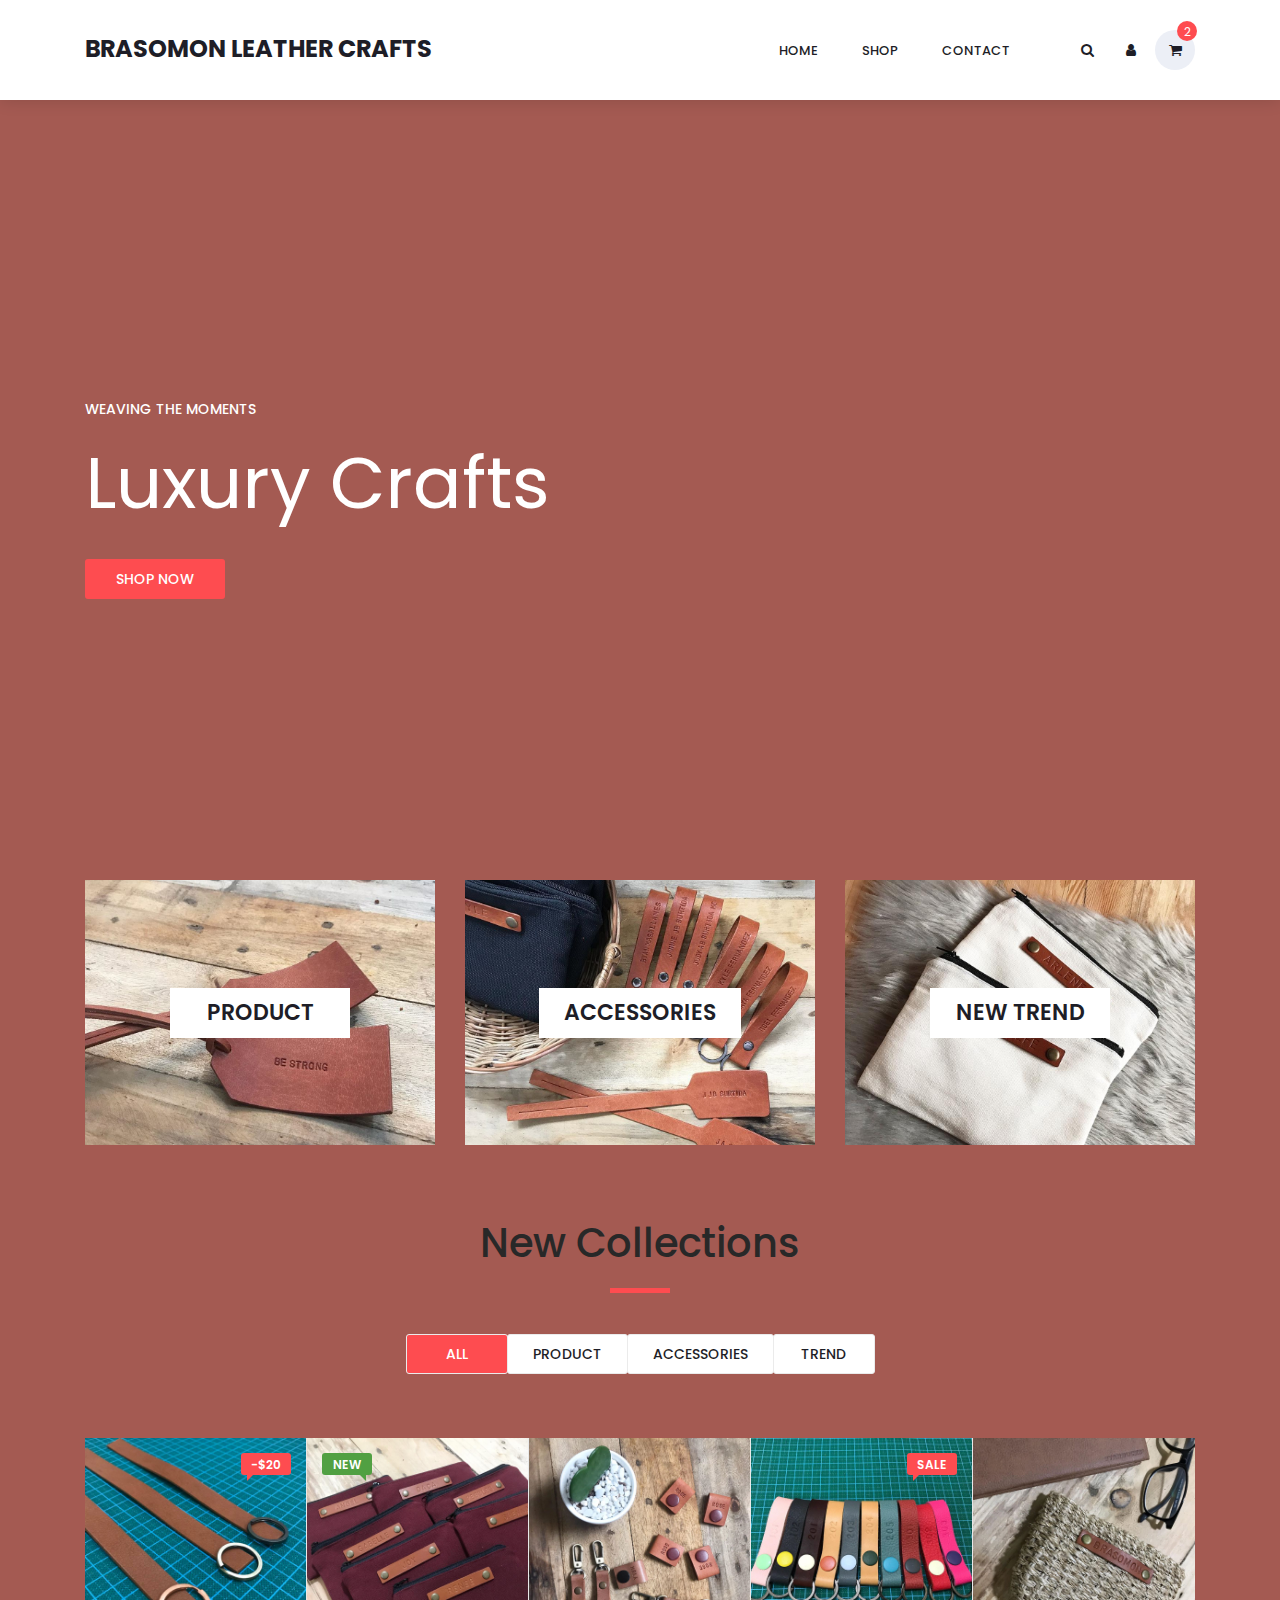
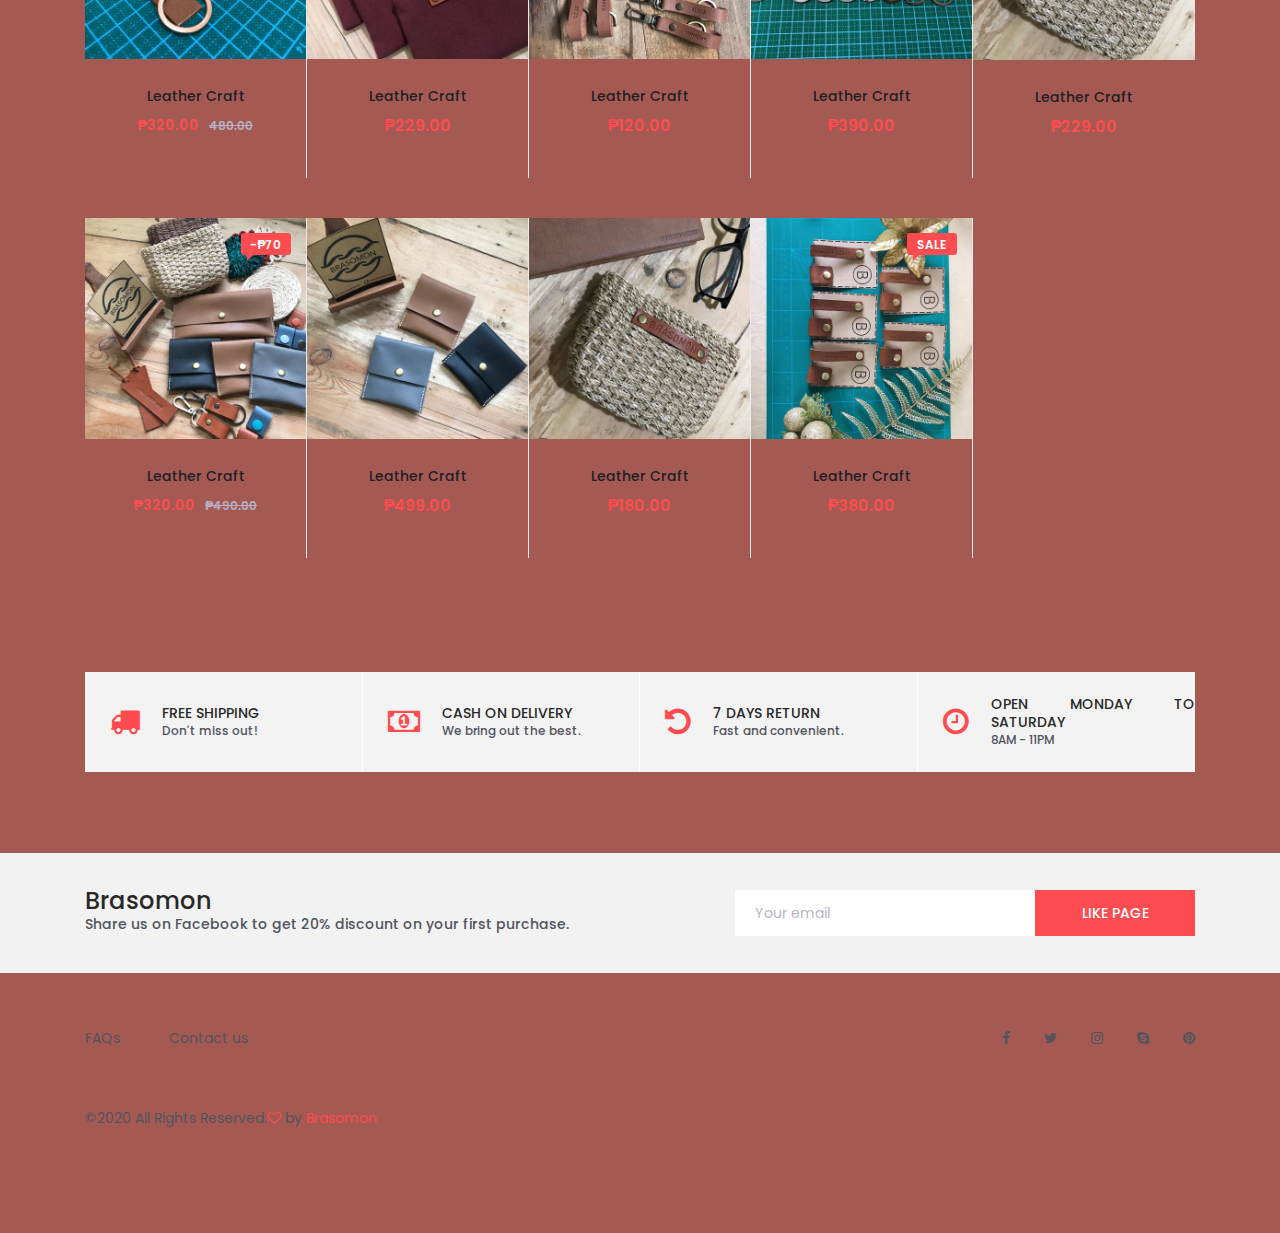
==== commit ed640fc6: "Add files via upload" ====
--- a/index.html
+++ b/index.html
@@ -347,218 +347,7 @@
 							<div class="red_button add_to_cart_button"><a href="#">Add to Cart</a></div>
 						</div>
 
-						<!-- Product 10 -->
-
-						<div class="product-item men">
-							<div class="product product_filter">
-								<div class="product_image">
-									<img src="images/product30.jpg" alt="">
-								</div>
-								<div class="favorite"></div>
-								<div class="product_info">
-									<h6 class="product_name"><a href="single.html">Leather Craft</a></h6>
-									<div class="product_price">₱250.00</div>
-								</div>
-							</div>
-							<div class="red_button add_to_cart_button"><a href="#">Add to Cart</a></div>
-						</div>
-					</div>
-				</div>
-			</div>
-		</div>
-	</div>
-	<!-- Best Sellers -->
-
-	<div class="best_sellers">
-		<div class="container">
-			<div class="row">
-				<div class="col text-center">
-					<div class="section_title new_arrivals_title">
-						<h2>Best Sellers</h2>
-					</div>
-				</div>
-			</div>
-			<div class="row">
-				<div class="col">
-					<div class="product_slider_container">
-						<div class="owl-carousel owl-theme product_slider">
-
-							<!-- Slide 1 -->
-
-							<div class="owl-item product_slider_item">
-								<div class="product-item">
-									<div class="product discount">
-										<div class="product_image">
-											<img src="images/product31.jpg" alt="">
-										</div>
-										<div class="favorite favorite_left"></div>
-										<div class="product_bubble product_bubble_right product_bubble_red d-flex flex-column align-items-center"><span>-$20</span></div>
-										<div class="product_info">
-											<h6 class="product_name"><a href="single.html">Leather Craft</a></h6>
-											<div class="product_price">₱280.00<span>₱390.00</span></div>
-										</div>
-									</div>
-								</div>
-							</div>
-
-							<!-- Slide 2 -->
-
-							<div class="owl-item product_slider_item">
-								<div class="product-item women">
-									<div class="product">
-										<div class="product_image">
-											<img src="images/product32.jpg" alt="">
-										</div>
-										<div class="favorite"></div>
-										<div class="product_bubble product_bubble_left product_bubble_green d-flex flex-column align-items-center"><span>new</span></div>
-										<div class="product_info">
-											<h6 class="product_name"><a href="single.html">Leather Craft</a></h6>
-											<div class="product_price">₱610.00</div>
-										</div>
-									</div>
-								</div>
-							</div>
-
-							<!-- Slide 3 -->
-
-							<div class="owl-item product_slider_item">
-								<div class="product-item women">
-									<div class="product">
-										<div class="product_image">
-											<img src="images/product33.jpg" alt="">
-										</div>
-										<div class="favorite"></div>
-										<div class="product_info">
-											<h6 class="product_name"><a href="single.html">Leather Craft</a></h6>
-											<div class="product_price">₱120.00</div>
-										</div>
-									</div>
-								</div>
-							</div>
-
-							<!-- Slide 4 -->
-
-							<div class="owl-item product_slider_item">
-								<div class="product-item accessories">
-									<div class="product">
-										<div class="product_image">
-											<img src="images/product34.jpg" alt="">
-										</div>
-										<div class="product_bubble product_bubble_right product_bubble_red d-flex flex-column align-items-center"><span>sale</span></div>
-										<div class="favorite favorite_left"></div>
-										<div class="product_info">
-											<h6 class="product_name"><a href="single.html">Leather Craft</a></h6>
-											<div class="product_price">₱410.00</div>
-										</div>
-									</div>
-								</div>
-							</div>
-
-							<!-- Slide 5 -->
-
-							<div class="owl-item product_slider_item">
-								<div class="product-item women men">
-									<div class="product">
-										<div class="product_image">
-											<img src="images/product35.jpg" alt="">
-										</div>
-										<div class="favorite"></div>
-										<div class="product_info">
-											<h6 class="product_name"><a href="single.html">Leather Craft</a></h6>
-											<div class="product_price">₱180.00</div>
-										</div>
-									</div>
-								</div>
-							</div>
-
-							<!-- Slide 6 -->
-
-							<div class="owl-item product_slider_item">
-								<div class="product-item accessories">
-									<div class="product discount">
-										<div class="product_image">
-											<img src="images/product36.jpg" alt="">
-										</div>
-										<div class="favorite favorite_left"></div>
-										<div class="product_bubble product_bubble_right product_bubble_red d-flex flex-column align-items-center"><span>-₱70</span></div>
-										<div class="product_info">
-											<h6 class="product_name"><a href="single.html">Leather Craft</a></h6>
-											<div class="product_price">₱520.00<span>₱590.00</span></div>
-										</div>
-									</div>
-								</div>
-							</div>
-
-							<!-- Slide 7 -->
-
-							<div class="owl-item product_slider_item">
-								<div class="product-item women">
-									<div class="product">
-										<div class="product_image">
-											<img src="images/product37.jpg" alt="">
-										</div>
-										<div class="favorite"></div>
-										<div class="product_info">
-											<h6 class="product_name"><a href="single.html">Leather Craft</a></h6>
-											<div class="product_price">₱610.00</div>
-										</div>
-									</div>
-								</div>
-							</div>
-
-							<!-- Slide 8 -->
-
-							<div class="owl-item product_slider_item">
-								<div class="product-item accessories">
-									<div class="product">
-										<div class="product_image">
-											<img src="images/product38.jpg" alt="">
-										</div>
-										<div class="favorite"></div>
-										<div class="product_info">
-											<h6 class="product_name"><a href="single.html">Leather Craft</a></h6>
-											<div class="product_price">₱120.00</div>
-										</div>
-									</div>
-								</div>
-							</div>
-
-							<!-- Slide 9 -->
-
-							<div class="owl-item product_slider_item">
-								<div class="product-item men">
-									<div class="product">
-										<div class="product_image">
-											<img src="images/product4.jpg" alt="">
-										</div>
-										<div class="product_bubble product_bubble_right product_bubble_red d-flex flex-column align-items-center"><span>sale</span></div>
-										<div class="favorite favorite_left"></div>
-										<div class="product_info">
-											<h6 class="product_name"><a href="single.html">Leather Craft</a></h6>
-											<div class="product_price">₱190.00</div>
-										</div>
-									</div>
-								</div>
-							</div>
-
-							<!-- Slide 10 -->
-
-							<div class="owl-item product_slider_item">
-								<div class="product-item men">
-									<div class="product">
-										<div class="product_image">
-											<img src="images/product42.jpg" alt="">
-										</div>
-										<div class="favorite"></div>
-										<div class="product_info">
-											<h6 class="product_name"><a href="single.html">Leather Craft</a></h6>
-											<div class="product_price">₱230.00</div>
-										</div>
-									</div>
-								</div>
-							</div>
-						</div>
-
+						
 						<!-- Slider Navigation -->
 
 						<div class="product_slider_nav_left product_slider_nav d-flex align-items-center justify-content-center flex-column">
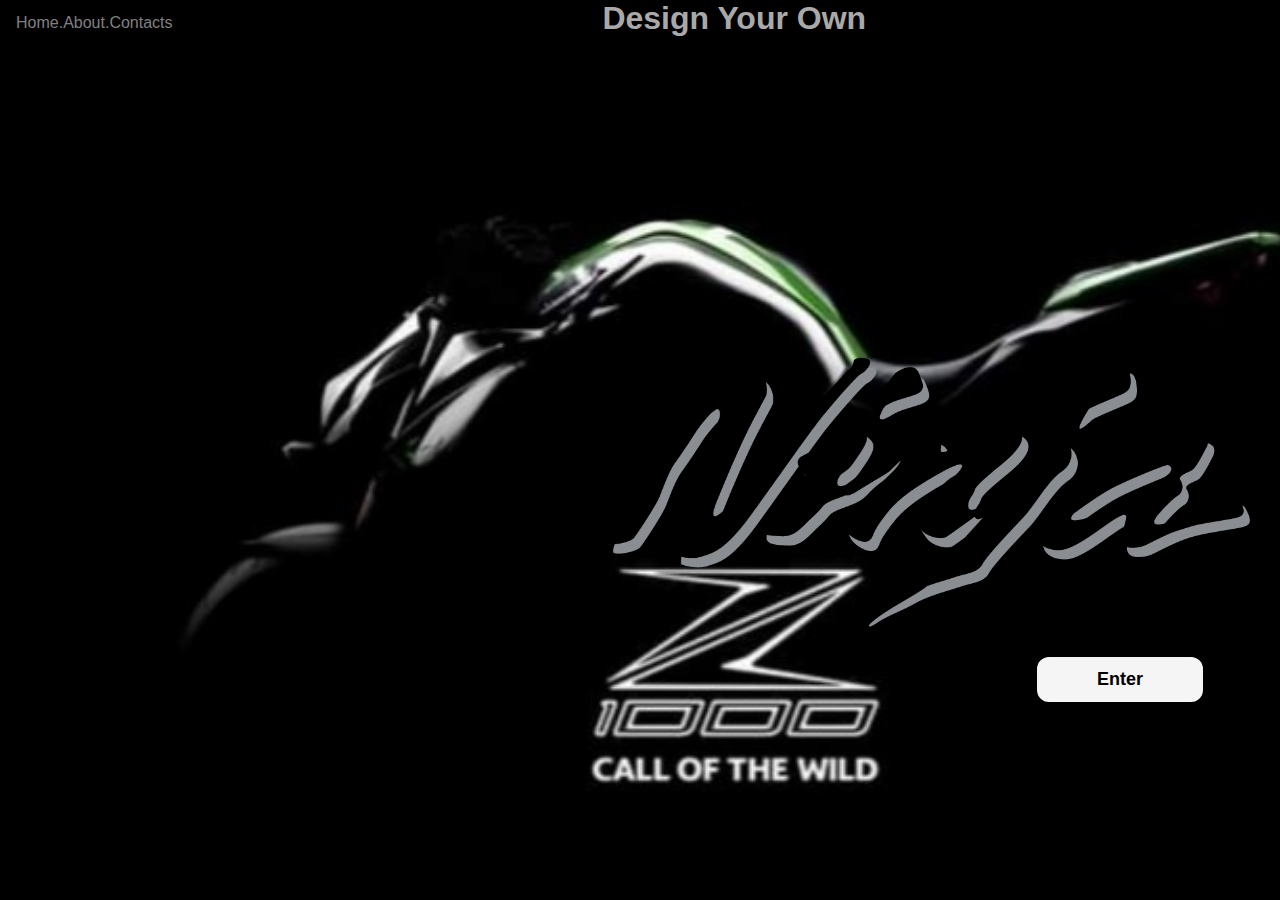
==== commit e265321c: "Add files via upload" ====
--- a/index.html
+++ b/index.html
@@ -1,479 +1,27 @@
 <!DOCTYPE html>
 <html lang="en">
 <head>
-<title>Brasomon Leather Crafts</title>
-<meta charset="utf-8">
-<meta http-equiv="X-UA-Compatible" content="IE=edge">
-<meta name="description" content="Colo Shop Template">
-<meta name="viewport" content="width=device-width, initial-scale=1">
-<link rel="stylesheet" type="text/css" href="styles/bootstrap4/bootstrap.min.css">
-<link href="plugins/font-awesome-4.7.0/css/font-awesome.min.css" rel="stylesheet" type="text/css">
-<link rel="stylesheet" type="text/css" href="plugins/OwlCarousel2-2.2.1/owl.carousel.css">
-<link rel="stylesheet" type="text/css" href="plugins/OwlCarousel2-2.2.1/owl.theme.default.css">
-<link rel="stylesheet" type="text/css" href="plugins/OwlCarousel2-2.2.1/animate.css">
-<link rel="stylesheet" type="text/css" href="styles/main_styles.css">
-<link rel="stylesheet" type="text/css" href="styles/responsive.css">
+    <meta charset="UTF-8">
+    <meta name="viewport" content="width=device-width, initial-scale=1.0">
+    <title>Motorbike Color Changing</title>
+    <link rel="stylesheet" href="css/main.css">
 </head>
+<body>
+    <nav>
+        <ul>
+        <li class="active" ><a href="">Home.About.Contacts</a></li>
+        </ul>
 
-<body>
-
-
-
-	<!-- Header -->
-
-	<header class="header trans_300">
-
-		<!-- Top Navigation -->
-
-				
-		
-
-								<!-- Currency / Language / My Account -->
-
-									</a>
-									<ul class="account_selection">
-										<li><a href="#"><i class="fa fa-sign-in" aria-hidden="true"></i>Sign In</a></li>
-										<li><a href="#"><i class="fa fa-user-plus" aria-hidden="true"></i>Register</a></li>
-									</ul>
-								</li>
-							</ul>
-						</div>
-					</div>
-				</div>
-			</div>
-		</div>
-
-		<!-- Main Navigation -->
-
-		<div class="main_nav_container">
-			<div class="container">
-				<div class="row">
-					<div class="col-lg-12 text-right">
-						<div class="logo_container">
-							<a href="#">Brasomon Leather Crafts</a>
-						</div>
-						<nav class="navbar">
-							<ul class="navbar_menu">
-								<li><a href="index.html">home</a></li>
-								<li><a href="categories.html">shop</a></li>
-								<li><a href="contact.html">contact</a></li>
-							</ul>
-							<ul class="navbar_user">
-								<li><a href="#"><i class="fa fa-search" aria-hidden="true"></i></a></li>
-								<li><a href="#"><i class="fa fa-user" aria-hidden="true"></i></a></li>
-								<li class="checkout">
-									<a href="#">
-										<i class="fa fa-shopping-cart" aria-hidden="true"></i>
-										<span id="checkout_items" class="checkout_items">2</span>
-									</a>
-								</li>
-							</ul>
-							<div class="hamburger_container">
-								<i class="fa fa-bars" aria-hidden="true"></i>
-							</div>
-						</nav>
-					</div>
-				</div>
-			</div>
-		</div>
-
-	</header>
-
-	<div class="fs_menu_overlay"></div>
-	<div class="hamburger_menu">
-		<div class="hamburger_close"><i class="fa fa-times" aria-hidden="true"></i></div>
-		<div class="hamburger_menu_content text-right">
-			<ul class="menu_top_nav">
-				<li class="menu_item has-children">
-					<a href="#">
-						php
-						<i class="fa fa-angle-down"></i>
-					</a>
-					<ul class="menu_selection">
-						<li><a href="#">cad</a></li>
-						<li><a href="#">aud</a></li>
-						<li><a href="#">eur</a></li>
-						<li><a href="#">gbp</a></li>
-					</ul>
-				</li>
-				<li class="menu_item has-children">
-					<a href="#">
-						English
-						<i class="fa fa-angle-down"></i>
-					</a>
-					<ul class="menu_selection">
-						<li><a href="#">French</a></li>
-						<li><a href="#">Italian</a></li>
-						<li><a href="#">German</a></li>
-						<li><a href="#">Spanish</a></li>
-					</ul>
-				</li>
-				<li class="menu_item has-children">
-					<a href="#">
-						My Account
-						<i class="fa fa-angle-down"></i>
-					</a>
-					<ul class="menu_selection">
-						<li><a href="#"><i class="fa fa-sign-in" aria-hidden="true"></i>Sign In</a></li>
-						<li><a href="#"><i class="fa fa-user-plus" aria-hidden="true"></i>Register</a></li>
-					</ul>
-				</li>
-				<li class="menu_item"><a href="index.html">home</a></li>
-				<li class="menu_item"><a href="categories.html">shop</a></li>
-				<li class="menu_item"><a href="contact.html">contact</a></li>
-			</ul>
-		</div>
-	</div>
-
-	<!-- Slider -->
-
-	<div class="main_slider" style="background-image:url">
-		<div class="container fill_height">
-			<div class="row align-items-center fill_height">
-				<div class="col">
-					<div class="main_slider_content">
-						<h6>Weaving the moments</h6>
-						<h1>Luxury Crafts</h1>
-						<div class="red_button shop_now_button"><a href="#">Shop now</a></div>
-					</div>
-				</div>
-			</div>
-		</div>
-	</div>
-
-	<!-- Banner -->
-
-	<div class="banner">
-		<div class="container">
-			<div class="row">
-				<div class="col-md-4">
-					<div class="banner_item align-items-center" style="background-image:url(images/hiy.jpg)">
-						<div class="banner_category">
-							<a href="categories.html">Product</a>
-						</div>
-					</div>
-				</div>
-				<div class="col-md-4">
-					<div class="banner_item align-items-center" style="background-image:url(images/hoy.jpg)">
-						<div class="banner_category">
-							<a href="categories.html">Accessories</a>
-						</div>
-					</div>
-				</div>
-				<div class="col-md-4">
-					<div class="banner_item align-items-center" style="background-image:url(images/product21.jpg)">
-						<div class="banner_category">
-							<a href="categories.html">New Trend</a>
-						</div>
-					</div>
-				</div>
-			</div>
-		</div>
-	</div>
-
-	<!-- New Arrivals -->
-
-	<div class="new_arrivals">
-		<div class="container">
-			<div class="row">
-				<div class="col text-center">
-					<div class="section_title new_arrivals_title">
-						<h2>New Collections</h2>
-					</div>
-				</div>
-			</div>
-			<div class="row align-items-center">
-				<div class="col text-center">
-					<div class="new_arrivals_sorting">
-						<ul class="arrivals_grid_sorting clearfix button-group filters-button-group">
-							<li class="grid_sorting_button button d-flex flex-column justify-content-center align-items-center active is-checked" data-filter="*">all</li>
-							<li class="grid_sorting_button button d-flex flex-column justify-content-center align-items-center" data-filter=".women">product</li>
-							<li class="grid_sorting_button button d-flex flex-column justify-content-center align-items-center" data-filter=".accessories">accessories</li>
-							<li class="grid_sorting_button button d-flex flex-column justify-content-center align-items-center" data-filter=".men">trend</li>
-						</ul>
-					</div>
-				</div>
-			</div>
-			<div class="row">
-				<div class="col">
-					<div class="product-grid" data-isotope='{ "itemSelector": ".product-item", "layoutMode": "fitRows" }'>
-
-						<!-- Product 1 -->
-
-						<div class="product-item men">
-							<div class="product discount product_filter">
-								<div class="product_image">
-									<img src="images/product18.jpg" alt="">
-								</div>
-								<div class="favorite favorite_left"></div>
-								<div class="product_bubble product_bubble_right product_bubble_red d-flex flex-column align-items-center"><span>-$20</span></div>
-								<div class="product_info">
-									<h6 class="product_name"><a href="single.html">Leather Craft</a></h6>
-									<div class="product_price">₱320.00<span>480.00</span></div>
-								</div>
-							</div>
-							<div class="red_button add_to_cart_button"><a href="#">Add to Cart</a></div>
-						</div>
-
-						<!-- Product 2 -->
-
-						<div class="product-item women">
-							<div class="product product_filter">
-								<div class="product_image">
-									<img src="images/product25.jpg" alt="">
-								</div>
-								<div class="favorite"></div>
-								<div class="product_bubble product_bubble_left product_bubble_green d-flex flex-column align-items-center"><span>new</span></div>
-								<div class="product_info">
-									<h6 class="product_name"><a href="single.html">Leather Craft</a></h6>
-									<div class="product_price">₱229.00</div>
-								</div>
-							</div>
-							<div class="red_button add_to_cart_button"><a href="#">Add to Cart</a></div>
-						</div>
-
-						<!-- Product 3 -->
-
-						<div class="product-item women">
-							<div class="product product_filter">
-								<div class="product_image">
-									<img src="images/product24.jpg" alt="">
-								</div>
-								<div class="favorite"></div>
-								<div class="product_info">
-									<h6 class="product_name"><a href="single.html">Leather Craft</a></h6>
-									<div class="product_price">₱120.00</div>
-								</div>
-							</div>
-							<div class="red_button add_to_cart_button"><a href="#">Add to Cart</a></div>
-						</div>
-
-						<!-- Product 4 -->
-
-						<div class="product-item accessories">
-							<div class="product product_filter">
-								<div class="product_image">
-									<img src="images/product12.jpg" alt="">
-								</div>
-								<div class="product_bubble product_bubble_right product_bubble_red d-flex flex-column align-items-center"><span>sale</span></div>
-								<div class="favorite favorite_left"></div>
-								<div class="product_info">
-									<h6 class="product_name"><a href="single.html">Leather Craft</a></h6>
-									<div class="product_price">₱390.00</div>
-								</div>
-							</div>
-							<div class="red_button add_to_cart_button"><a href="#">Add to Cart</a></div>
-						</div>
-
-						<!-- Product 5 -->
-
-						<div class="product-item women men">
-							<div class="product product_filter">
-								<div class="product_image">
-									<img src="images/product29.jpg" alt="">
-								</div>
-								<div class="favorite"></div>
-								<div class="product_info">
-									<h6 class="product_name"><a href="single.html">Leather Craft</a></h6>
-									<div class="product_price">₱229.00</div>
-								</div>
-							</div>
-							<div class="red_button add_to_cart_button"><a href="#">add to cart</a></div>
-						</div>
-
-						<!-- Product 6 -->
-
-						<div class="product-item accessories">
-							<div class="product discount product_filter">
-								<div class="product_image">
-									<img src="images/product27.jpg" alt="">
-								</div>
-								<div class="favorite favorite_left"></div>
-								<div class="product_bubble product_bubble_right product_bubble_red d-flex flex-column align-items-center"><span>-₱70</span></div>
-								<div class="product_info">
-									<h6 class="product_name"><a href="#single.html">Leather Craft</a></h6>
-									<div class="product_price">₱320.00<span>₱490.00</span></div>
-								</div>
-							</div>
-							<div class="red_button add_to_cart_button"><a href="#">Add to Cart</a></div>
-						</div>
-
-						<!-- Product 7 -->
-
-						<div class="product-item women">
-							<div class="product product_filter">
-								<div class="product_image">
-									<img src="images/product28.jpg" alt="">
-								</div>
-								<div class="favorite"></div>
-								<div class="product_info">
-									<h6 class="product_name"><a href="single.html">Leather Craft</a></h6>
-									<div class="product_price">₱499.00</div>
-								</div>
-							</div>
-							<div class="red_button add_to_cart_button"><a href="#">Add to Cart</a></div>
-						</div>
-
-						<!-- Product 8 -->
-
-						<div class="product-item accessories">
-							<div class="product product_filter">
-								<div class="product_image">
-									<img src="images/product29.jpg" alt="">
-								</div>
-								<div class="favorite"></div>
-								<div class="product_info">
-									<h6 class="product_name"><a href="single.html">Leather Craft</a></h6>
-									<div class="product_price">₱180.00</div>
-								</div>
-							</div>
-							<div class="red_button add_to_cart_button"><a href="#">Add to Cart</a></div>
-						</div>
-
-						<!-- Product 9 -->
-
-						<div class="product-item men">
-							<div class="product product_filter">
-								<div class="product_image">
-									<img src="images/product3.jpg" alt="">
-								</div>
-								<div class="product_bubble product_bubble_right product_bubble_red d-flex flex-column align-items-center"><span>sale</span></div>
-								<div class="favorite favorite_left"></div>
-								<div class="product_info">
-									<h6 class="product_name"><a href="single.html">Leather Craft</a></h6>
-									<div class="product_price">₱380.00</div>
-								</div>
-							</div>
-							<div class="red_button add_to_cart_button"><a href="#">Add to Cart</a></div>
-						</div>
-
-						
-						<!-- Slider Navigation -->
-
-						<div class="product_slider_nav_left product_slider_nav d-flex align-items-center justify-content-center flex-column">
-							<i class="fa fa-chevron-left" aria-hidden="true"></i>
-						</div>
-						<div class="product_slider_nav_right product_slider_nav d-flex align-items-center justify-content-center flex-column">
-							<i class="fa fa-chevron-right" aria-hidden="true"></i>
-						</div>
-					</div>
-				</div>
-			</div>
-		</div>
-	</div>
-
-	<!-- Benefit -->
-
-	<div class="benefit">
-		<div class="container">
-			<div class="row benefit_row">
-				<div class="col-lg-3 benefit_col">
-					<div class="benefit_item d-flex flex-row align-items-center">
-						<div class="benefit_icon"><i class="fa fa-truck" aria-hidden="true"></i></div>
-						<div class="benefit_content">
-							<h6>Free Shipping</h6>
-							<p>Don't miss out!</p>
-						</div>
-					</div>
-				</div>
-				<div class="col-lg-3 benefit_col">
-					<div class="benefit_item d-flex flex-row align-items-center">
-						<div class="benefit_icon"><i class="fa fa-money" aria-hidden="true"></i></div>
-						<div class="benefit_content">
-							<h6>Cash on Delivery</h6>
-							<p>We bring out the best.</p>
-						</div>
-					</div>
-				</div>
-				<div class="col-lg-3 benefit_col">
-					<div class="benefit_item d-flex flex-row align-items-center">
-						<div class="benefit_icon"><i class="fa fa-undo" aria-hidden="true"></i></div>
-						<div class="benefit_content">
-							<h6>7 days return</h6>
-							<p>Fast and convenient.</p>
-						</div>
-					</div>
-				</div>
-				<div class="col-lg-3 benefit_col">
-					<div class="benefit_item d-flex flex-row align-items-center">
-						<div class="benefit_icon"><i class="fa fa-clock-o" aria-hidden="true"></i></div>
-						<div class="benefit_content">
-							<h6>Open Monday to Saturday</h6>
-							<p>8AM - 11PM</p>
-						</div>
-					</div>
-				</div>
-			</div>
-		</div>
-	</div>
-
-	<!-- Newsletter -->
-
-	<div class="newsletter">
-		<div class="container">
-			<div class="row">
-				<div class="col-lg-6">
-					<div class="newsletter_text d-flex flex-column justify-content-center align-items-lg-start align-items-md-center text-center">
-						<h4>Brasomon</h4>
-						<p>Share us on Facebook to get 20% discount on your first purchase.</p>
-					</div>
-				</div>
-				<div class="col-lg-6">
-					<form action="post">
-						<div class="newsletter_form d-flex flex-md-row flex-column flex-xs-column align-items-center justify-content-lg-end justify-content-center">
-							<input id="newsletter_email" type="email" placeholder="Your email" required="required" data-error="Valid email is required.">
-							<button id="newsletter_submit" type="submit" class="newsletter_submit_btn trans_300" value="Submit">Like Page</button>
-						</div>
-					</form>
-				</div>
-			</div>
-		</div>
-	</div>
-
-	<!-- Footer -->
-
-	<footer class="footer">
-		<div class="container">
-			<div class="row">
-				<div class="col-lg-6">
-					<div class="footer_nav_container d-flex flex-sm-row flex-column align-items-center justify-content-lg-start justify-content-center text-center">
-						<ul class="footer_nav">
-							<li><a href="#">FAQs</a></li>
-							<li><a href="contact.html">Contact us</a></li>
-						</ul>
-					</div>
-				</div>
-				<div class="col-lg-6">
-					<div class="footer_social d-flex flex-row align-items-center justify-content-lg-end justify-content-center">
-						<ul>
-							<li><a href="https://www.facebook.com/profile.php?id=100009132915112"><i class="fa fa-facebook" aria-hidden="true"></i></a></li>
-							<li><a href="https://www.twitter.com/brasomonLc"><i class="fa fa-twitter" aria-hidden="true"></i></a></li>
-							<li><a href="https://www.instagram.com/BrasomonLtCrfts/"><i class="fa fa-instagram" aria-hidden="true"></i></a></li>
-							<li><a href="https://www.facebook.com/profile.php?id=100009143145412"><i class="fa fa-skype" aria-hidden="true"></i></a></li>
-							<li><a href="https://www.facebook.com/profile.php?id=100009216546546"><i class="fa fa-pinterest" aria-hidden="true"></i></a></li>
-						</ul>
-					</div>
-				</div>
-			</div>
-			<div class="row">
-				<div class="col-lg-12">
-					<div class="footer_nav_container">
-						<div class="cr">©2020 All Rights Reserved.<i class="fa fa-heart-o" aria-hidden="true"></i> by <a href="#">Brasomon</a></div>
-					</div>
-				</div>
-			</div>
-		</div>
-	</footer>
-
-</div>
-
-<script src="js/jquery-3.2.1.min.js"></script>
-<script src="styles/bootstrap4/popper.js"></script>
-<script src="styles/bootstrap4/bootstrap.min.js"></script>
-<script src="plugins/Isotope/isotope.pkgd.min.js"></script>
-<script src="plugins/OwlCarousel2-2.2.1/owl.carousel.js"></script>
-<script src="plugins/easing/easing.js"></script>
-<script src="js/custom.js"></script>
+    <div class="content"> 
+       
+       <h1 class="Design">Design Your Own</h1>
+        <img id="ninja" src="img/img1/1.png" alt="">
+        <a href="home.html"  id="enter">Enter</a>
+    </nav>
+    </div>
+    <script src="js/main.js" ></script>
+    <script src="js/bootstrap.min.js" ></script>
+    <script src="js/bootstrap.js"></script>
+    <script src="js/bootstrap.bundle.js"></script>
 </body>
-
-</html>
+</html>--- a/css/main.css
+++ b/css/main.css
@@ -0,0 +1,61 @@
+*{
+    padding: 0%;
+    margin: 0%;
+}
+body{ 
+    background-image: url(../img/img1/6.jpg);
+    background-size: cover;
+    background-repeat: no-repeat;
+    background-color: rgb(black, blue, white);
+    background-attachment: fixed;
+    background-position: auto;
+    font-family: sans-serif;
+    text-align: center;
+}
+#ninja{
+    position: relative;
+    float: right;
+    height: 30vh;
+    margin-top: 25%;
+    margin-right: 30px; 
+    box-shadow: black;
+    border-color: black;
+}
+#enter{
+    padding: 12px 60px;
+    display: inline-block;
+    text-align: center;
+    text-decoration: none;
+    margin-left: 75%;
+    margin-top: 30px;
+    cursor: pointer;
+    border-radius: 12px;
+    outline: none;
+    box-shadow: black;
+    color: black;
+    font-size: 18px;
+    font-weight: bolder;
+    background-color:whitesmoke;
+    font-family: sans-serif;
+}
+#enter:hover{
+    background-color: gray;
+    color: black;
+    font-weight: bold;
+}
+.Design{
+    color: darkgrey;
+    text-align: center;
+    font-style: inherit;
+}
+li{
+    float: left;
+}
+li a{
+    display: block;
+    color:grey;
+    text-align: center;
+    padding:  14px 16px;
+    text-decoration: none;
+    font-family: sans-serif;
+}